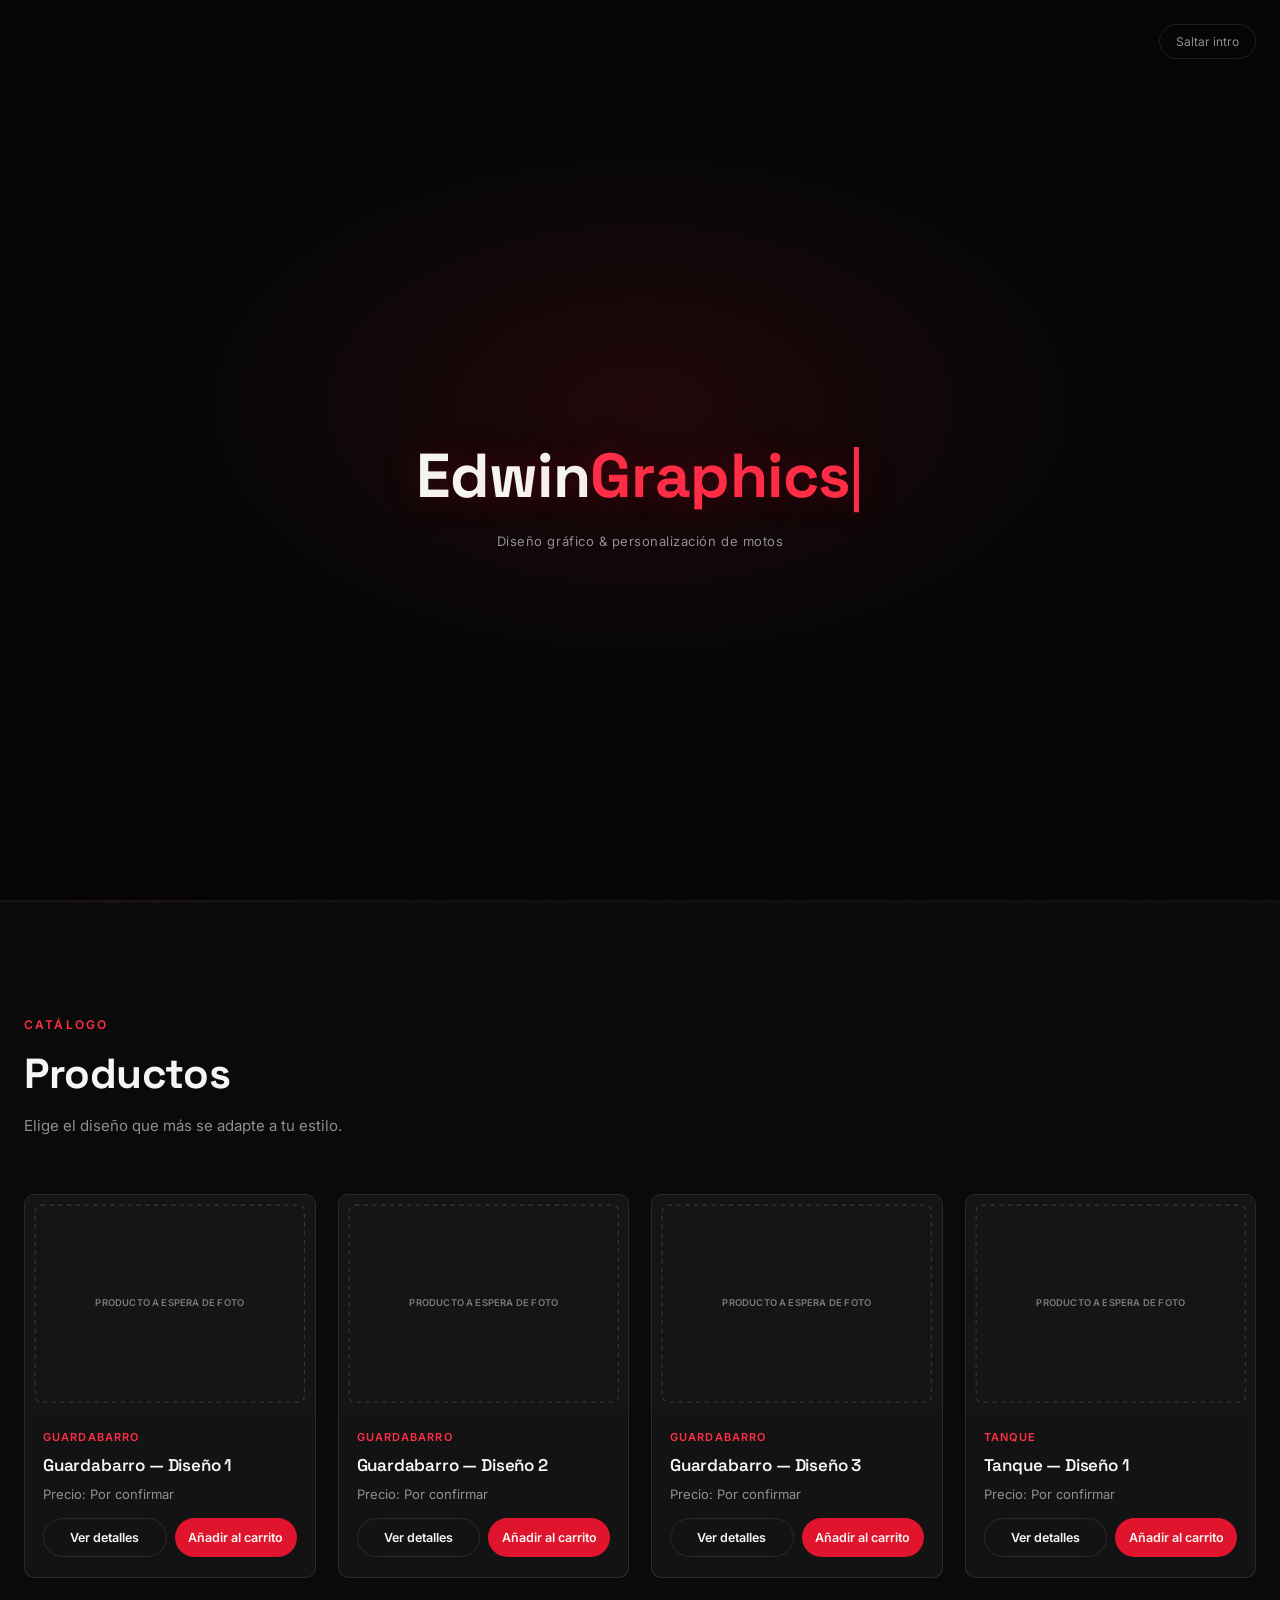
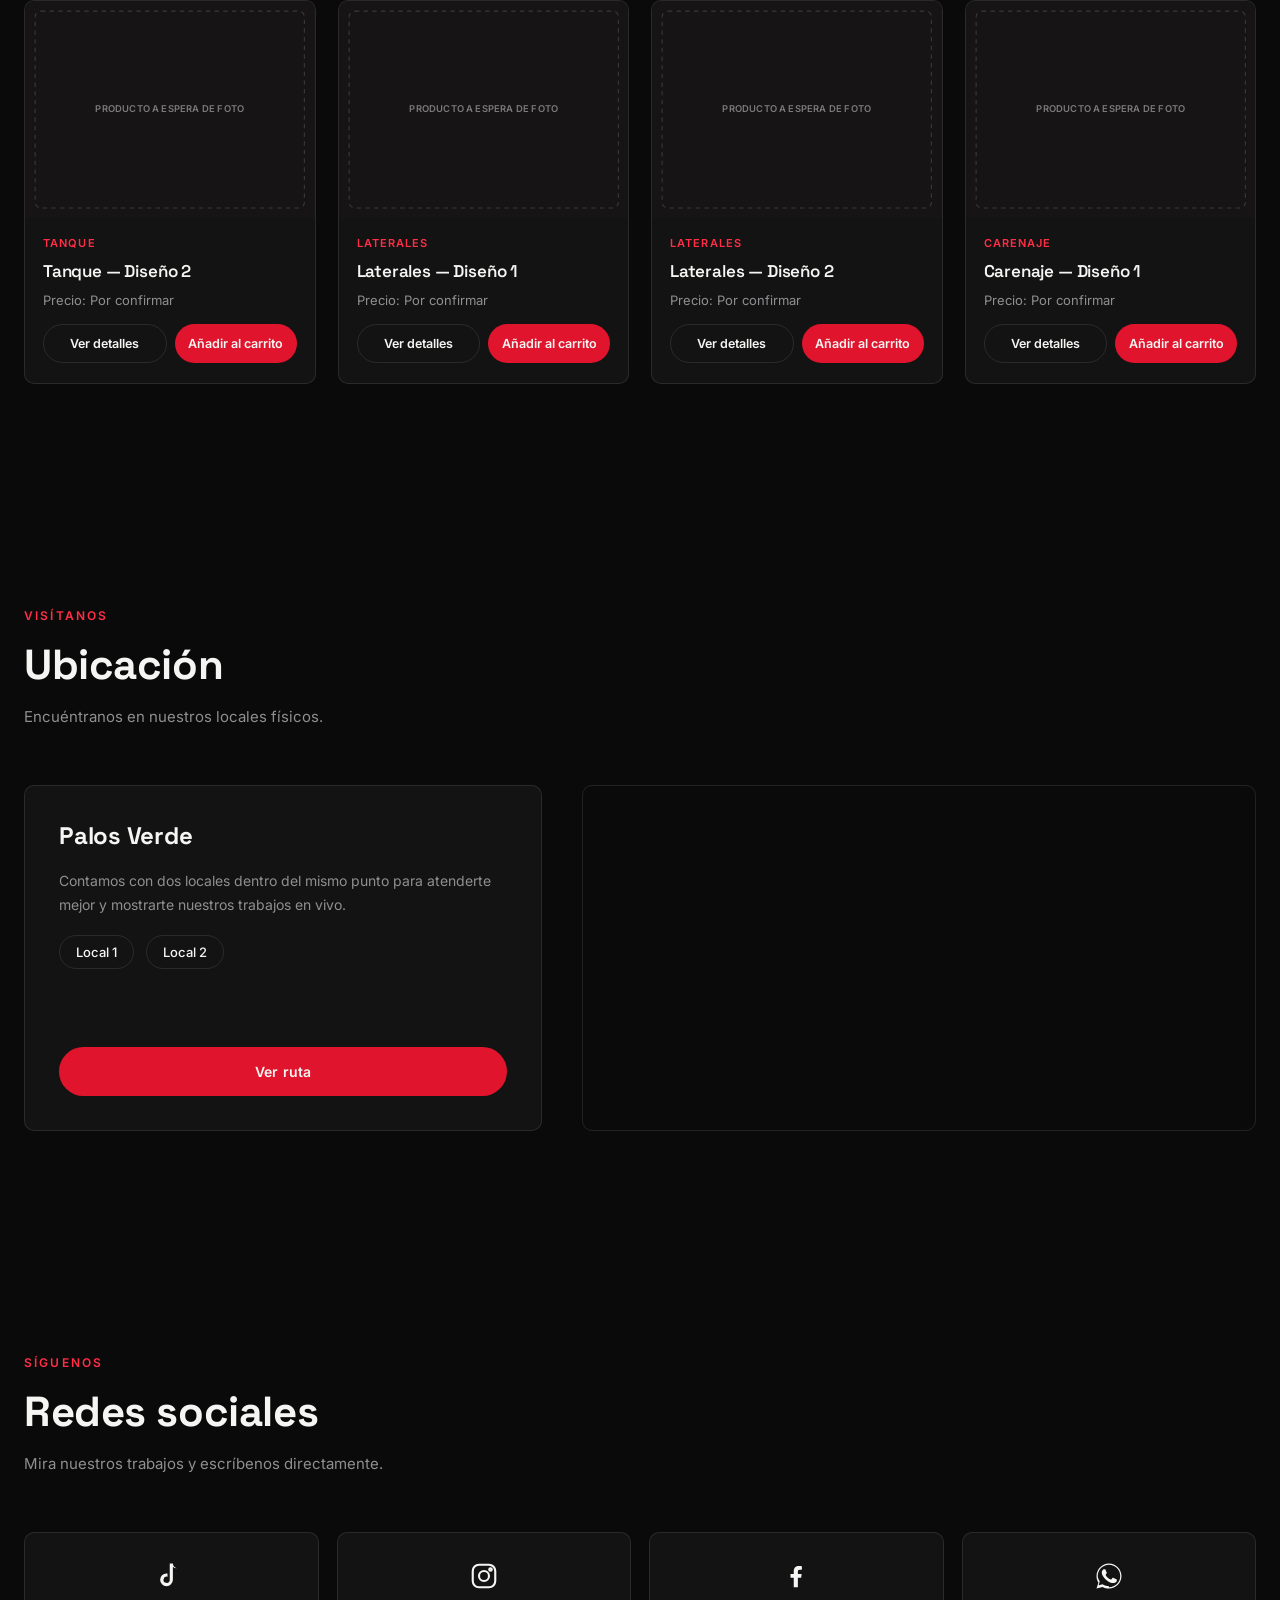
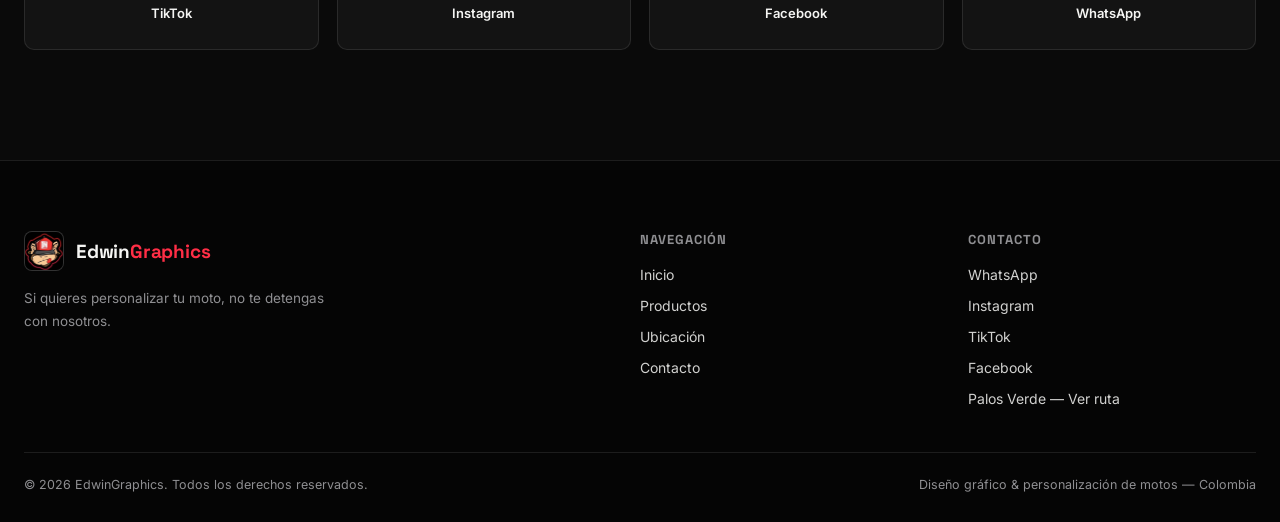
==== EdwinGraphics_Intro_Fix2/edwinfinal.html @ ca14d89d "Add files via upload" ====
<!DOCTYPE html>
<html lang="es">
<head>
<meta charset="UTF-8">
<meta name="viewport" content="width=device-width, initial-scale=1.0">
<title>EdwinGraphics | Personalización de motos</title>
<meta name="description" content="EdwinGraphics — Diseño gráfico, vinilos y personalización premium para tu moto. Si quieres personalizar tu moto, no te detengas con nosotros.">
<link rel="preconnect" href="https://fonts.googleapis.com">
<link rel="preconnect" href="https://fonts.gstatic.com" crossorigin>
<link href="https://fonts.googleapis.com/css2?family=Space+Grotesk:wght@500;600;700&family=Inter:wght@400;500;600;700&display=swap" rel="stylesheet">
<style>
/* =============================================================
   EDWINGRAPHICS — DESIGN TOKENS
   ============================================================= */
:root{
  --black:#0a0a0a;
  --black-2:#131313;
  --black-3:#1c1c1c;
  --red:#e0142c;
  --red-2:#ff2e46;
  --red-dark:#8f0d1c;
  --white:#f5f5f3;
  --gray:#8f8f92;
  --gray-2:#4a4a4d;
  --line:rgba(245,245,243,0.10);
  --glass:rgba(15,15,15,0.55);
  --font-display:'Space Grotesk', sans-serif;
  --font-body:'Inter', sans-serif;
  --radius:10px;
  --radius-sm:6px;
  --ease:cubic-bezier(.16,.84,.44,1);
}

*,*::before,*::after{box-sizing:border-box;}
html{scroll-behavior:smooth;}
body{
  margin:0;
  background:var(--black);
  color:var(--white);
  font-family:var(--font-body);
  overflow-x:hidden;
  -webkit-font-smoothing:antialiased;
}
img{max-width:100%;display:block;}
a{color:inherit;text-decoration:none;}
button{font-family:inherit;cursor:pointer;border:none;background:none;color:inherit;}
ul{list-style:none;margin:0;padding:0;}
h1,h2,h3,h4{font-family:var(--font-display);margin:0;letter-spacing:-0.01em;}
p{margin:0;}
.container{max-width:1280px;margin:0 auto;padding:0 24px;}
.eyebrow{
  font-family:var(--font-body);
  font-size:12px;
  letter-spacing:0.18em;
  text-transform:uppercase;
  color:var(--red-2);
  font-weight:600;
}
:focus-visible{outline:2px solid var(--red-2);outline-offset:3px;}

@media (prefers-reduced-motion: reduce){
  *{animation-duration:.001ms !important;animation-iteration-count:1 !important;transition-duration:.001ms !important;scroll-behavior:auto !important;}
}

/* =============================================================
   INTRO — typewriter
   ============================================================= */
.intro-screen{
  position:fixed;inset:0;
  z-index:3000;
  background:#060606;
  display:flex;align-items:center;justify-content:center;
  flex-direction:column;
  cursor:pointer;
  opacity:1;visibility:visible;
  transition:opacity .7s var(--ease), visibility 0s linear 0s;
}
.intro-screen::before{
  content:'';
  position:absolute;inset:0;
  background:radial-gradient(ellipse 55% 45% at 50% 45%, rgba(224,20,44,0.12), transparent 65%);
  pointer-events:none;
}
.intro-screen.intro-hide{
  opacity:0;visibility:hidden;
  transition:opacity .7s var(--ease), visibility 0s linear .7s;
}
.intro-center{position:relative;text-align:center;padding:0 24px;}
.intro-logo{
  width:64px;height:64px;
  border-radius:12px;
  object-fit:cover;
  margin:0 auto 20px;
  border:1px solid var(--line);
  background:var(--black-3);
  transform:translateY(-160vh) rotate(-8deg);
  opacity:0;
  box-shadow:0 0 0 rgba(224,20,44,0);
}
.intro-logo.intro-logo-fall{
  transition:transform .68s cubic-bezier(.55,0,.85,.35), opacity .15s linear;
  transform:translateY(0) rotate(0deg);
  opacity:1;
  box-shadow:0 20px 40px rgba(0,0,0,0.5);
}
.intro-logo.intro-logo-impact{
  animation:intro-impact-bounce .32s ease-out;
}
@keyframes intro-impact-bounce{
  0%{transform:translateY(0) scale(1);}
  35%{transform:translateY(6px) scale(1.06,0.92);}
  100%{transform:translateY(0) scale(1);}
}
.intro-logo-fallback{
  display:flex;align-items:center;justify-content:center;
  font-family:var(--font-display);font-weight:700;font-size:20px;
  background:linear-gradient(135deg,var(--red) 0%, var(--red-dark) 100%);
  color:var(--white);
}
.intro-type{
  font-family:var(--font-display);
  font-weight:700;
  font-size:clamp(30px, 6vw, 62px);
  letter-spacing:-0.01em;
  color:var(--white);
  min-height:1.2em;
  text-shadow:0 0 34px rgba(224,20,44,0.25);
}
.intro-letter{
  display:inline-block;
  color:var(--white);
  animation:letter-pop .32s var(--ease) backwards;
  will-change:transform, opacity;
}
.intro-letter.c-red{color:var(--red-2);}
@keyframes letter-pop{
  0%{opacity:0;transform:translateY(14px) scale(1.5);text-shadow:0 0 18px var(--red-2);}
  60%{opacity:1;}
  100%{opacity:1;transform:translateY(0) scale(1);text-shadow:none;}
}
.intro-cursor{
  color:var(--red-2);
  font-weight:400;
  animation:intro-blink 0.9s step-end infinite;
}
.intro-cursor.intro-cursor-hide{display:none;}
@keyframes intro-blink{0%,49%{opacity:1;}50%,100%{opacity:0;}}
.intro-tagline{
  margin-top:18px;font-size:13px;color:var(--gray);
  letter-spacing:0.04em;
  opacity:0;
  transition:opacity .6s var(--ease);
}
.intro-tagline.intro-show{opacity:1;}
.intro-screen.intro-shake{animation:intro-shake .32s ease-out;}
@keyframes intro-shake{
  0%,100%{transform:translate(0,0);}
  20%{transform:translate(-6px,3px);}
  40%{transform:translate(5px,-4px);}
  60%{transform:translate(-4px,2px);}
  80%{transform:translate(3px,-2px);}
}
.intro-skip{
  position:absolute;top:24px;right:24px;
  font-size:12px;color:var(--gray);
  border:1px solid var(--line);
  padding:9px 16px;border-radius:100px;
  transition:border-color .2s var(--ease), color .2s var(--ease);
}
.intro-skip:hover,.intro-skip:focus-visible{border-color:var(--red);color:var(--red-2);}
@media (max-width:640px){
  .intro-skip{top:16px;right:16px;}
}

/* =============================================================
   HEADER
   ============================================================= */
.site-header{
  position:sticky;
  top:0;
  z-index:500;
  width:100%;
  background:rgba(9,9,9,0.55);
  backdrop-filter:blur(14px) saturate(140%);
  -webkit-backdrop-filter:blur(14px) saturate(140%);
  border-bottom:1px solid var(--line);
  transition:background .3s var(--ease), border-color .3s var(--ease);
}
.site-header.scrolled{
  background:rgba(8,8,8,0.82);
  border-bottom-color:rgba(224,20,44,0.18);
}
.header-inner{
  display:flex;
  align-items:center;
  justify-content:space-between;
  height:74px;
}
.brand{display:flex;align-items:center;gap:12px;}
.brand-logo{
  width:40px;height:40px;
  border-radius:8px;
  object-fit:cover;
  background:var(--black-3);
  border:1px solid var(--line);
}
.brand-logo-fallback{
  width:40px;height:40px;border-radius:8px;
  display:flex;align-items:center;justify-content:center;
  background:linear-gradient(135deg,var(--red) 0%, var(--red-dark) 100%);
  font-family:var(--font-display);font-weight:700;font-size:16px;color:var(--white);
  border:1px solid var(--line);
}
.brand-name{
  font-family:var(--font-display);
  font-weight:700;
  font-size:19px;
  letter-spacing:-0.01em;
}
.brand-name span{color:var(--red-2);}

.main-nav{display:flex;align-items:center;gap:36px;}
.main-nav a{
  font-size:14px;font-weight:500;color:var(--white);
  position:relative;padding:6px 0;
}
.main-nav a::after{
  content:'';position:absolute;left:0;bottom:0;height:2px;width:0;
  background:var(--red);transition:width .25s var(--ease);
}
.main-nav a:hover::after,.main-nav a:focus-visible::after{width:100%;}

.header-actions{display:flex;align-items:center;gap:14px;}

.btn-whatsapp{
  display:flex;align-items:center;gap:8px;
  padding:10px 18px;
  border-radius:100px;
  background:var(--red);
  color:var(--white);
  font-size:13px;font-weight:600;
  border:1px solid rgba(255,255,255,0.08);
  transition:transform .22s var(--ease), box-shadow .22s var(--ease), background .22s var(--ease);
  white-space:nowrap;
}
.btn-whatsapp svg{width:16px;height:16px;flex-shrink:0;}
.btn-whatsapp:hover,.btn-whatsapp:focus-visible{
  background:var(--red-2);
  transform:translateY(-2px) scale(1.03);
  box-shadow:0 8px 22px rgba(224,20,44,0.45);
}
.btn-whatsapp:active{transform:translateY(0) scale(0.98);}

.cart-btn{
  position:relative;
  width:42px;height:42px;
  border-radius:100px;
  background:var(--black-3);
  border:1px solid var(--line);
  display:flex;align-items:center;justify-content:center;
  transition:border-color .2s var(--ease), transform .2s var(--ease);
}
.cart-btn svg{width:19px;height:19px;}
.cart-btn:hover,.cart-btn:focus-visible{border-color:var(--red);transform:translateY(-2px);}
.cart-count{
  position:absolute;top:-6px;right:-6px;
  min-width:19px;height:19px;padding:0 4px;
  border-radius:100px;background:var(--red);
  font-size:11px;font-weight:700;
  display:flex;align-items:center;justify-content:center;
  border:2px solid var(--black);
}

.hamburger{
  display:none;
  width:42px;height:42px;
  border-radius:8px;
  background:var(--black-3);
  border:1px solid var(--line);
  align-items:center;justify-content:center;
  flex-direction:column;gap:4px;
}
.hamburger span{width:18px;height:2px;background:var(--white);border-radius:2px;transition:transform .25s var(--ease), opacity .25s var(--ease);}
.hamburger.open span:nth-child(1){transform:translateY(6px) rotate(45deg);}
.hamburger.open span:nth-child(2){opacity:0;}
.hamburger.open span:nth-child(3){transform:translateY(-6px) rotate(-45deg);}

.mobile-nav{
  display:none;
  max-height:0;
  overflow:hidden;
  background:rgba(10,10,10,0.97);
  border-bottom:1px solid var(--line);
  transition:max-height .35s var(--ease);
}
.mobile-nav.open{max-height:420px;}
.mobile-nav-inner{padding:18px 24px 26px;display:flex;flex-direction:column;gap:4px;}
.mobile-nav a{
  padding:14px 6px;font-size:15px;font-weight:500;
  border-bottom:1px solid var(--line);
}
.mobile-nav .btn-whatsapp{margin-top:14px;justify-content:center;}

/* =============================================================
   HERO
   ============================================================= */
.hero{
  position:relative;
  min-height:92vh;
  display:flex;
  align-items:center;
  overflow:hidden;
  padding:120px 0 80px;
  isolation:isolate;
}
#bg-canvas{
  position:absolute;inset:0;
  width:100%;height:100%;
  z-index:0;
}
.hero::before{
  content:'';
  position:absolute;inset:0;
  background:
    radial-gradient(ellipse 60% 50% at 78% 30%, rgba(224,20,44,0.16), transparent 60%),
    radial-gradient(ellipse 50% 40% at 10% 85%, rgba(224,20,44,0.10), transparent 60%),
    linear-gradient(180deg, #050505 0%, #0a0a0a 55%, #0d0d0d 100%);
  z-index:0;
}
.hero-grain{
  position:absolute;inset:0;z-index:1;opacity:0.05;pointer-events:none;
  background-image:url("data:image/svg+xml,%3Csvg xmlns='http://www.w3.org/2000/svg' width='120' height='120'%3E%3Cfilter id='n'%3E%3CfeTurbulence type='fractalNoise' baseFrequency='0.85' numOctaves='2' stitchTiles='stitch'/%3E%3C/filter%3E%3Crect width='100%25' height='100%25' filter='url(%23n)'/%3E%3C/svg%3E");
}
.hero-inner{position:relative;z-index:2;width:100%;}
.hero-content{max-width:760px;}
.hero-eyebrow{display:flex;align-items:center;gap:10px;margin-bottom:22px;}
.hero-eyebrow .dot{width:7px;height:7px;border-radius:50%;background:var(--red);box-shadow:0 0 12px var(--red);animation:pulse-dot 1.8s ease-in-out infinite;}
@keyframes pulse-dot{0%,100%{opacity:1;}50%{opacity:.35;}}

.hero-wordmark{
  position:relative;
  font-family:var(--font-display);
  font-weight:700;
  font-size:clamp(38px, 6.4vw, 84px);
  line-height:0.95;
  letter-spacing:-0.02em;
  margin-bottom:26px;
  color:var(--white);
}
.hero-wordmark .paint-word{
  position:relative;
  display:inline-block;
  background-image:linear-gradient(100deg, var(--red-2) 0%, var(--red) 45%, var(--white) 46%, var(--white) 100%);
  background-size:230% 100%;
  background-position:100% 0;
  -webkit-background-clip:text;
  background-clip:text;
  -webkit-text-fill-color:transparent;
  animation:paint-sweep 1.4s var(--ease) .3s forwards;
}
@keyframes paint-sweep{
  0%{background-position:180% 0; filter:blur(6px); opacity:0;}
  35%{opacity:1;}
  100%{background-position:0% 0; filter:blur(0); opacity:1;}
}
.hero-wordmark .spray-mark{
  position:absolute;
  right:-6px;top:-18px;
  width:64px;height:64px;
  opacity:0;
  animation:spray-in .6s ease-out 1.1s forwards;
}
@keyframes spray-in{
  0%{opacity:0;transform:scale(0.4) rotate(-15deg);}
  60%{opacity:.9;}
  100%{opacity:.85;transform:scale(1) rotate(0deg);}
}

.hero-title{
  font-family:var(--font-display);
  font-weight:700;
  font-size:clamp(30px, 4.6vw, 52px);
  line-height:1.05;
  margin-bottom:18px;
  color:var(--white);
}
.hero-title .accent{color:var(--red-2);}
.hero-sub{
  font-size:clamp(15px,1.6vw,18px);
  color:var(--gray);
  max-width:520px;
  margin-bottom:14px;
  line-height:1.6;
}
.hero-motto{
  font-size:14px;
  color:var(--white);
  border-left:2px solid var(--red);
  padding-left:14px;
  margin-bottom:38px;
  max-width:520px;
  line-height:1.6;
  font-style:italic;
  opacity:.9;
}
.hero-actions{display:flex;flex-wrap:wrap;gap:14px;}

.btn{
  display:inline-flex;align-items:center;justify-content:center;gap:8px;
  padding:16px 30px;
  border-radius:100px;
  font-size:14px;font-weight:600;
  letter-spacing:0.02em;
  transition:transform .22s var(--ease), box-shadow .22s var(--ease), background .22s var(--ease), color .22s var(--ease), border-color .22s var(--ease);
}
.btn-primary{
  background:var(--red);
  color:var(--white);
  box-shadow:0 0 0 rgba(224,20,44,0);
}
.btn-primary:hover,.btn-primary:focus-visible{
  transform:translateY(-3px) scale(1.02);
  box-shadow:0 10px 28px rgba(224,20,44,0.5);
  background:var(--red-2);
}
.btn-primary:active{transform:translateY(-1px) scale(0.98);}
.btn-outline{
  background:transparent;
  color:var(--white);
  border:1px solid rgba(245,245,243,0.28);
}
.btn-outline:hover,.btn-outline:focus-visible{
  border-color:var(--red);
  color:var(--red-2);
  transform:translateY(-3px);
  box-shadow:0 8px 22px rgba(224,20,44,0.18);
}
@media (hover:none){
  .btn-primary:active{background:var(--red-2);box-shadow:0 8px 20px rgba(224,20,44,0.4);}
  .btn-outline:active{border-color:var(--red);color:var(--red-2);}
}

/* =============================================================
   SECTION SHELL
   ============================================================= */
.section{padding:110px 0;position:relative;}
.section-head{max-width:640px;margin-bottom:56px;}
.section-title{font-size:clamp(28px,3.6vw,42px);margin-top:14px;}
.section-desc{color:var(--gray);font-size:15px;margin-top:14px;line-height:1.6;}

/* =============================================================
   PRODUCTS
   ============================================================= */
.products-grid{
  display:grid;
  grid-template-columns:repeat(4,1fr);
  gap:22px;
}
.product-card{
  background:var(--black-2);
  border:1px solid var(--line);
  border-radius:var(--radius);
  overflow:hidden;
  display:flex;flex-direction:column;
  transition:border-color .25s var(--ease), transform .25s var(--ease), box-shadow .25s var(--ease);
}
.product-card:hover{
  border-color:rgba(224,20,44,0.4);
  transform:translateY(-5px);
  box-shadow:0 16px 32px rgba(0,0,0,0.4);
}
.product-media{
  aspect-ratio:4/3;
  position:relative;
  overflow:hidden;
  background:var(--black-3);
}
.product-media svg{width:100%;height:100%;display:block;}
.product-body{padding:18px 18px 20px;display:flex;flex-direction:column;gap:10px;flex:1;}
.product-cat{font-size:11px;letter-spacing:0.1em;text-transform:uppercase;color:var(--red-2);font-weight:600;}
.product-name{font-family:var(--font-display);font-size:17px;font-weight:600;}
.product-price{font-size:13px;color:var(--gray);margin-top:auto;}
.product-actions{display:flex;gap:8px;margin-top:6px;}
.btn-sm{
  flex:1;
  padding:11px 10px;
  border-radius:100px;
  font-size:12.5px;font-weight:600;
  text-align:center;
  transition:all .2s var(--ease);
}
.btn-sm.ghost{border:1px solid var(--line);color:var(--white);}
.btn-sm.ghost:hover,.btn-sm.ghost:focus-visible{border-color:var(--red);color:var(--red-2);}
.btn-sm.solid{background:var(--red);color:var(--white);}
.btn-sm.solid:hover,.btn-sm.solid:focus-visible{background:var(--red-2);box-shadow:0 6px 16px rgba(224,20,44,0.4);}

/* =============================================================
   LOCATION
   ============================================================= */
.location-wrap{
  display:grid;
  grid-template-columns:1fr 1.3fr;
  gap:40px;
  align-items:stretch;
}
.location-info{
  background:var(--black-2);
  border:1px solid var(--line);
  border-radius:var(--radius);
  padding:34px;
  display:flex;flex-direction:column;
  gap:18px;
}
.location-info h3{font-size:24px;}
.location-info p{color:var(--gray);font-size:14px;line-height:1.7;}
.location-locales{display:flex;gap:12px;flex-wrap:wrap;}
.locale-tag{
  padding:8px 16px;border-radius:100px;
  border:1px solid var(--line);font-size:13px;font-weight:500;
}
.map-frame{
  border-radius:var(--radius);
  overflow:hidden;
  border:1px solid var(--line);
  min-height:340px;
  position:relative;
}
.map-frame iframe{width:100%;height:100%;min-height:340px;border:0;filter:grayscale(0.35) invert(0.92) contrast(0.9);}

/* =============================================================
   SOCIAL
   ============================================================= */
.social-grid{
  display:grid;
  grid-template-columns:repeat(4,1fr);
  gap:18px;
}
.social-card{
  background:var(--black-2);
  border:1px solid var(--line);
  border-radius:var(--radius);
  padding:28px 20px;
  display:flex;flex-direction:column;
  align-items:center;
  gap:14px;
  text-align:center;
  transition:transform .25s var(--ease), box-shadow .25s var(--ease), border-color .25s var(--ease), color .25s var(--ease);
}
.social-card svg{width:30px;height:30px;transition:transform .25s var(--ease);}
.social-card span{font-size:13px;font-weight:600;}
.social-card:hover,.social-card:focus-visible{
  color:var(--red-2);
  border-color:var(--red);
  transform:translateY(-6px) scale(1.03);
  box-shadow:0 14px 30px rgba(224,20,44,0.28);
}
.social-card:hover svg,.social-card:focus-visible svg{transform:scale(1.12);}
@media (hover:none){
  .social-card:active{color:var(--red-2);border-color:var(--red);}
}

/* =============================================================
   CART DRAWER
   ============================================================= */
.overlay{
  position:fixed;inset:0;
  background:rgba(0,0,0,0.6);
  backdrop-filter:blur(3px);
  z-index:900;
  opacity:0;pointer-events:none;
  transition:opacity .3s var(--ease);
}
.overlay.open{opacity:1;pointer-events:auto;}

.cart-drawer{
  position:fixed;top:0;right:0;height:100%;
  width:420px;max-width:92vw;
  background:var(--black-2);
  border-left:1px solid var(--line);
  z-index:950;
  display:flex;flex-direction:column;
  transform:translateX(100%);
  transition:transform .38s var(--ease);
}
.cart-drawer.open{transform:translateX(0);}
.drawer-head{
  display:flex;align-items:center;justify-content:space-between;
  padding:22px 24px;border-bottom:1px solid var(--line);
}
.drawer-head h3{font-size:19px;}
.icon-btn{
  width:36px;height:36px;border-radius:8px;
  display:flex;align-items:center;justify-content:center;
  background:var(--black-3);border:1px solid var(--line);
  transition:border-color .2s var(--ease);
}
.icon-btn:hover,.icon-btn:focus-visible{border-color:var(--red);}
.icon-btn svg{width:16px;height:16px;}

.cart-items{flex:1;overflow-y:auto;padding:10px 24px;}
.cart-empty{padding:60px 10px;text-align:center;color:var(--gray);font-size:14px;}
.cart-item{
  display:flex;gap:14px;
  padding:16px 0;
  border-bottom:1px solid var(--line);
}
.cart-item-media{width:64px;height:64px;border-radius:8px;overflow:hidden;background:var(--black-3);flex-shrink:0;}
.cart-item-media svg{width:100%;height:100%;}
.cart-item-info{flex:1;display:flex;flex-direction:column;gap:6px;}
.cart-item-name{font-size:14px;font-weight:600;}
.cart-item-price{font-size:12px;color:var(--gray);}
.qty-row{display:flex;align-items:center;gap:10px;}
.qty-btn{
  width:24px;height:24px;border-radius:6px;
  background:var(--black-3);border:1px solid var(--line);
  display:flex;align-items:center;justify-content:center;font-size:14px;
}
.qty-btn:hover{border-color:var(--red);color:var(--red-2);}
.qty-val{font-size:13px;min-width:16px;text-align:center;}
.remove-item{margin-left:auto;font-size:12px;color:var(--gray);text-decoration:underline;}
.remove-item:hover{color:var(--red-2);}

.drawer-footer{padding:20px 24px 26px;border-top:1px solid var(--line);}
.subtotal-row{display:flex;justify-content:space-between;font-size:14px;margin-bottom:16px;}
.subtotal-row strong{font-family:var(--font-display);font-size:16px;}
.btn-block{width:100%;}

/* =============================================================
   MODAL (product details / checkout)
   ============================================================= */
.modal{
  position:fixed;inset:0;
  z-index:970;
  display:flex;align-items:center;justify-content:center;
  padding:20px;
  opacity:0;pointer-events:none;
  transition:opacity .3s var(--ease);
}
.modal.open{opacity:1;pointer-events:auto;}
.modal-card{
  background:var(--black-2);
  border:1px solid var(--line);
  border-radius:14px;
  width:100%;max-width:520px;
  max-height:88vh;overflow-y:auto;
  padding:0;
  position:relative;
  transform:translateY(18px) scale(.98);
  transition:transform .3s var(--ease);
}
.modal.open .modal-card{transform:translateY(0) scale(1);}
.modal-close{position:absolute;top:16px;right:16px;z-index:2;}
.modal-media{aspect-ratio:16/10;background:var(--black-3);}
.modal-media svg{width:100%;height:100%;}
.modal-body{padding:26px 26px 30px;}
.modal-body .product-cat{margin-bottom:8px;}
.modal-body h3{font-size:22px;margin-bottom:10px;}
.modal-body .desc{color:var(--gray);font-size:14px;line-height:1.7;margin-bottom:16px;}
.modal-body .product-price{margin-bottom:20px;display:block;}

/* Checkout modal */
.checkout-card{
  max-width:640px;
  border:1px solid var(--line);
  overflow:hidden;
  position:relative;
}
.checkout-card::before,.checkout-card::after{
  content:'';position:absolute;top:0;bottom:0;width:2px;
  background:linear-gradient(180deg, transparent, var(--red) 20%, var(--red-2) 50%, var(--red) 80%, transparent);
  animation:edge-run 2.6s linear infinite;
  opacity:.8;
}
.checkout-card::before{left:0;}
.checkout-card::after{right:0;animation-direction:reverse;}
@keyframes edge-run{
  0%{background-position-y:-100%;}
  100%{background-position-y:100%;}
}
.checkout-scroll{max-height:82vh;overflow-y:auto;}
.checkout-body{padding:30px 30px 34px;}
.checkout-body h3{font-size:22px;margin-bottom:6px;}
.edwin-msg{
  background:var(--black-3);
  border:1px solid var(--line);
  border-left:3px solid var(--red);
  border-radius:8px;
  padding:16px 18px;
  font-size:13.5px;
  line-height:1.7;
  color:var(--white);
  margin:18px 0 24px;
}
.form-grid{display:grid;grid-template-columns:1fr 1fr;gap:14px;}
.form-grid .full{grid-column:1/-1;}
.field{display:flex;flex-direction:column;gap:6px;}
.field label{font-size:12px;color:var(--gray);font-weight:500;}
.field input,.field textarea,.field select{
  background:var(--black-3);
  border:1px solid var(--line);
  border-radius:8px;
  padding:12px 14px;
  color:var(--white);
  font-family:inherit;font-size:14px;
  transition:border-color .2s var(--ease);
}
.field input:focus,.field textarea:focus,.field select:focus{border-color:var(--red);outline:none;}
.field textarea{resize:vertical;min-height:70px;}

.pay-methods{display:grid;grid-template-columns:repeat(3,1fr);gap:10px;margin:22px 0;}
.pay-method{
  border:1px solid var(--line);
  border-radius:8px;
  padding:14px 10px;
  text-align:center;
  cursor:pointer;
  font-size:12.5px;font-weight:600;
  transition:border-color .2s var(--ease), background .2s var(--ease);
}
.pay-method input{display:none;}
.pay-method.active,.pay-method:has(input:checked){border-color:var(--red);background:rgba(224,20,44,0.08);color:var(--red-2);}

.secure-box{
  display:flex;gap:12px;align-items:flex-start;
  background:var(--black-3);border:1px solid var(--line);border-radius:8px;
  padding:14px 16px;margin-bottom:22px;font-size:12.5px;color:var(--gray);line-height:1.6;
}
.secure-box svg{width:18px;height:18px;flex-shrink:0;margin-top:1px;color:var(--red-2);}

.order-summary{border-top:1px solid var(--line);padding-top:18px;margin-top:6px;}
.order-summary .row{display:flex;justify-content:space-between;font-size:13px;padding:5px 0;color:var(--gray);}
.order-summary .row strong{color:var(--white);}

/* =============================================================
   FOOTER
   ============================================================= */
.site-footer{
  background:#050505;
  border-top:1px solid var(--line);
  padding:70px 0 30px;
}
.footer-grid{
  display:grid;grid-template-columns:2fr 1fr 1fr;
  gap:40px;
  padding-bottom:44px;
  border-bottom:1px solid var(--line);
}
.footer-brand .brand{margin-bottom:16px;}
.footer-brand p{color:var(--gray);font-size:13.5px;line-height:1.7;max-width:320px;}
.footer-col h4{font-size:13px;text-transform:uppercase;letter-spacing:0.08em;color:var(--gray);margin-bottom:16px;}
.footer-col ul{display:flex;flex-direction:column;gap:11px;}
.footer-col a{font-size:14px;color:var(--white);opacity:.85;transition:opacity .2s, color .2s;}
.footer-col a:hover{opacity:1;color:var(--red-2);}
.footer-bottom{
  display:flex;justify-content:space-between;align-items:center;
  padding-top:24px;font-size:12.5px;color:var(--gray);flex-wrap:wrap;gap:10px;
}

/* =============================================================
   WHATSAPP FLOAT
   ============================================================= */
.wa-float{
  position:fixed;bottom:22px;right:22px;z-index:600;
  width:56px;height:56px;border-radius:50%;
  background:var(--red);
  display:flex;align-items:center;justify-content:center;
  box-shadow:0 10px 26px rgba(224,20,44,0.5);
  transition:transform .25s var(--ease), box-shadow .25s var(--ease);
}
.wa-float svg{width:26px;height:26px;}
.wa-float:hover,.wa-float:focus-visible{transform:scale(1.08);box-shadow:0 14px 32px rgba(224,20,44,0.6);}
@media (min-width:901px){.wa-float{display:none;}}

/* Toast */
.toast{
  position:fixed;bottom:24px;left:50%;transform:translateX(-50%) translateY(20px);
  background:var(--black-3);border:1px solid var(--red);
  padding:13px 22px;border-radius:100px;font-size:13.5px;font-weight:500;
  z-index:1200;opacity:0;pointer-events:none;
  transition:opacity .3s var(--ease), transform .3s var(--ease);
  display:flex;align-items:center;gap:8px;
}
.toast.show{opacity:1;transform:translateX(-50%) translateY(0);}
.toast svg{width:16px;height:16px;color:var(--red-2);}

/* =============================================================
   RESPONSIVE
   ============================================================= */
@media (max-width:1080px){
  .products-grid{grid-template-columns:repeat(3,1fr);}
  .social-grid{grid-template-columns:repeat(4,1fr);}
}
@media (max-width:900px){
  .main-nav,.header-actions .btn-whatsapp{display:none;}
  .hamburger{display:flex;}
  .mobile-nav{display:block;}
  .products-grid{grid-template-columns:repeat(2,1fr);gap:16px;}
  .location-wrap{grid-template-columns:1fr;}
  .footer-grid{grid-template-columns:1fr 1fr;}
  .footer-brand{grid-column:1/-1;}
  .cart-drawer{width:100%;max-width:100%;}
}
@media (max-width:640px){
  .container{padding:0 18px;}
  .section{padding:72px 0;}
  .hero{padding:104px 0 60px;min-height:auto;}
  .hero-actions{flex-direction:column;}
  .hero-actions .btn{width:100%;}
  .products-grid{grid-template-columns:1fr 1fr;gap:12px;}
  .product-body{padding:13px 13px 15px;}
  .product-name{font-size:14.5px;}
  .btn-sm{font-size:11px;padding:10px 6px;}
  .social-grid{grid-template-columns:1fr 1fr;}
  .form-grid{grid-template-columns:1fr;}
  .pay-methods{grid-template-columns:1fr;}
  .footer-grid{grid-template-columns:1fr;gap:28px;}
  .footer-bottom{flex-direction:column;align-items:flex-start;}
}
html,body{max-width:100%;overflow-x:hidden;}
</style>
</head>
<body>

<!-- =========================================================
     INTRO — typewriter con sonido
     ========================================================= -->
<div class="intro-screen" id="introScreen" role="dialog" aria-label="Introducción EdwinGraphics">
  <button class="intro-skip" id="introSkip">Saltar intro</button>
  <div class="intro-center">
    <img src="logo-edwin.png" alt="Logo EdwinGraphics" class="intro-logo" id="introLogo"
      onerror="const f=document.createElement('div');f.id='introLogo';f.className='intro-logo intro-logo-fallback';f.textContent='EG';this.replaceWith(f);">
    <h1 class="intro-type" id="introType" aria-live="polite"><span id="introTypeText"></span><span class="intro-cursor" id="introCursor">|</span></h1>
    <p class="intro-tagline">Diseño gráfico &amp; personalización de motos</p>
  </div>
</div>

<!-- =========================================================
     HEADER
     ========================================================= -->
<header class="site-header" id="siteHeader">
  <div class="container header-inner">
    <a href="#inicio" class="brand" aria-label="EdwinGraphics, inicio">
      <img src="logo-edwin.png" alt="Logo EdwinGraphics" class="brand-logo" onerror="this.replaceWith(Object.assign(document.createElement('div'),{className:'brand-logo-fallback',textContent:'EG'}))">
      <span class="brand-name">Edwin<span>Graphics</span></span>
    </a>

    <nav class="main-nav" aria-label="Navegación principal">
      <a href="#inicio">Inicio</a>
      <a href="#productos">Productos</a>
      <a href="#ubicacion">Ubicación</a>
      <a href="#contacto">Contacto</a>
    </nav>

    <div class="header-actions">
      <a class="btn-whatsapp" href="https://wa.me/573222493522" target="_blank" rel="noopener" aria-label="Escribir por WhatsApp">
        <svg viewBox="0 0 24 24" fill="currentColor" aria-hidden="true"><path d="M17.5 14.4c-.3-.1-1.7-.8-2-1-.3-.1-.5-.1-.7.1-.2.3-.8 1-.9 1.1-.2.2-.3.2-.6.1-.3-.1-1.2-.4-2.3-1.4-.9-.8-1.4-1.7-1.6-2-.2-.3 0-.5.1-.6.1-.1.3-.3.4-.5.1-.1.2-.3.3-.4.1-.2 0-.4 0-.5-.1-.1-.7-1.6-.9-2.2-.2-.6-.5-.5-.7-.5h-.6c-.2 0-.5.1-.8.4-.3.3-1 1-1 2.4s1.1 2.8 1.2 3c.1.2 2.1 3.2 5.1 4.5.7.3 1.3.5 1.7.6.7.2 1.4.2 1.9.1.6-.1 1.7-.7 2-1.4.2-.7.2-1.2.2-1.4-.1-.1-.3-.2-.6-.3z"/><path d="M12 2C6.5 2 2 6.5 2 12c0 1.9.5 3.7 1.5 5.3L2 22l4.9-1.3c1.5.8 3.2 1.3 5.1 1.3 5.5 0 10-4.5 10-10S17.5 2 12 2zm0 18.1c-1.7 0-3.4-.5-4.8-1.3l-.3-.2-3.2.8.9-3.1-.2-.3C3.6 14.5 3 13.3 3 12c0-4.9 4-9 9-9s9 4 9 9-4 9-9 9z"/></svg>
        WhatsApp
      </a>
      <button class="cart-btn" id="cartOpenBtn" aria-label="Abrir carrito de compras">
        <svg viewBox="0 0 24 24" fill="none" stroke="currentColor" stroke-width="1.8" aria-hidden="true"><path d="M3 4h2l2.4 12.4a2 2 0 0 0 2 1.6h7.7a2 2 0 0 0 2-1.6L21 8H6"/><circle cx="10" cy="21" r="1"/><circle cx="17" cy="21" r="1"/></svg>
        <span class="cart-count" id="cartCount">0</span>
      </button>
      <button class="hamburger" id="hamburgerBtn" aria-label="Abrir menú" aria-expanded="false">
        <span></span><span></span><span></span>
      </button>
    </div>
  </div>

  <div class="mobile-nav" id="mobileNav">
    <div class="mobile-nav-inner">
      <a href="#inicio">Inicio</a>
      <a href="#productos">Productos</a>
      <a href="#ubicacion">Ubicación</a>
      <a href="#contacto">Contacto</a>
      <a class="btn-whatsapp" href="https://wa.me/573222493522" target="_blank" rel="noopener">
        <svg viewBox="0 0 24 24" fill="currentColor" aria-hidden="true"><path d="M17.5 14.4c-.3-.1-1.7-.8-2-1-.3-.1-.5-.1-.7.1-.2.3-.8 1-.9 1.1-.2.2-.3.2-.6.1-.3-.1-1.2-.4-2.3-1.4-.9-.8-1.4-1.7-1.6-2-.2-.3 0-.5.1-.6.1-.1.3-.3.4-.5.1-.1.2-.3.3-.4.1-.2 0-.4 0-.5-.1-.1-.7-1.6-.9-2.2-.2-.6-.5-.5-.7-.5h-.6c-.2 0-.5.1-.8.4-.3.3-1 1-1 2.4s1.1 2.8 1.2 3c.1.2 2.1 3.2 5.1 4.5.7.3 1.3.5 1.7.6.7.2 1.4.2 1.9.1.6-.1 1.7-.7 2-1.4.2-.7.2-1.2.2-1.4-.1-.1-.3-.2-.6-.3z"/><path d="M12 2C6.5 2 2 6.5 2 12c0 1.9.5 3.7 1.5 5.3L2 22l4.9-1.3c1.5.8 3.2 1.3 5.1 1.3 5.5 0 10-4.5 10-10S17.5 2 12 2zm0 18.1c-1.7 0-3.4-.5-4.8-1.3l-.3-.2-3.2.8.9-3.1-.2-.3C3.6 14.5 3 13.3 3 12c0-4.9 4-9 9-9s9 4 9 9-4 9-9 9z"/></svg>
        Escríbenos por WhatsApp
      </a>
    </div>
  </div>
</header>

<!-- =========================================================
     HERO
     ========================================================= -->
<section class="hero" id="inicio">
  <canvas id="bg-canvas" aria-hidden="true"></canvas>
  <div class="hero-grain" aria-hidden="true"></div>
  <div class="container hero-inner">
    <div class="hero-content">
      <div class="hero-eyebrow"><span class="dot"></span><span class="eyebrow">Diseño gráfico &amp; personalización para motos</span></div>

      <h1 class="hero-wordmark">
        <span class="paint-word">EdwinGraphics</span>
        <svg class="spray-mark" viewBox="0 0 64 64" aria-hidden="true">
          <circle cx="10" cy="12" r="2.4" fill="var(--red-2)"/>
          <circle cx="20" cy="6" r="1.6" fill="var(--red)"/>
          <circle cx="30" cy="14" r="1.2" fill="var(--white)" opacity=".6"/>
          <circle cx="5" cy="24" r="1.4" fill="var(--red-2)"/>
          <path d="M2 40 C 18 34, 30 46, 46 36" stroke="var(--red)" stroke-width="2" fill="none" stroke-linecap="round" opacity=".65"/>
        </svg>
      </h1>

      <h2 class="hero-title">TU MOTO, <span class="accent">TU IDENTIDAD</span></h2>
      <p class="hero-sub">Transformamos tus ideas en diseños que hacen la diferencia.</p>
      <p class="hero-motto">"Si quieres personalizar tu moto, no te detengas con nosotros. EdwinCalcomanias puede llevar tu moto a otro nivel."</p>

      <div class="hero-actions">
        <a href="#productos" class="btn btn-primary">Ver productos</a>
        <a href="#productos" class="btn btn-outline">Personaliza tu diseño</a>
      </div>
    </div>
  </div>
</section>

<!-- =========================================================
     PRODUCTOS
     ========================================================= -->
<section class="section" id="productos">
  <div class="container">
    <div class="section-head">
      <span class="eyebrow">Catálogo</span>
      <h2 class="section-title">Productos</h2>
      <p class="section-desc">Elige el diseño que más se adapte a tu estilo.</p>
    </div>
    <div class="products-grid" id="productsGrid"></div>
  </div>
</section>

<!-- =========================================================
     UBICACIÓN
     ========================================================= -->
<section class="section" id="ubicacion">
  <div class="container">
    <div class="section-head">
      <span class="eyebrow">Visítanos</span>
      <h2 class="section-title">Ubicación</h2>
      <p class="section-desc">Encuéntranos en nuestros locales físicos.</p>
    </div>
    <div class="location-wrap">
      <div class="location-info">
        <h3>Palos Verde</h3>
        <p>Contamos con dos locales dentro del mismo punto para atenderte mejor y mostrarte nuestros trabajos en vivo.</p>
        <div class="location-locales">
          <span class="locale-tag">Local 1</span>
          <span class="locale-tag">Local 2</span>
        </div>
        <a href="https://maps.app.goo.gl/6gZzkRh1tiLtpwGb9" target="_blank" rel="noopener" class="btn btn-primary" style="margin-top:auto;">Ver ruta</a>
      </div>
      <div class="map-frame">
        <!-- GOOGLE_MAPS_EMBED_URL: reemplazar por el embed oficial con API Key cuando esté disponible -->
        <iframe
          src="https://www.google.com/maps?q=4.2630666,-73.5584399+(Palos+Verdes)&z=17&output=embed"
          loading="lazy"
          referrerpolicy="no-referrer-when-downgrade"
          title="Mapa de ubicación EdwinGraphics — Palos Verde">
        </iframe>
      </div>
    </div>
  </div>
</section>

<!-- =========================================================
     REDES SOCIALES
     ========================================================= -->
<section class="section" id="contacto">
  <div class="container">
    <div class="section-head">
      <span class="eyebrow">Síguenos</span>
      <h2 class="section-title">Redes sociales</h2>
      <p class="section-desc">Mira nuestros trabajos y escríbenos directamente.</p>
    </div>
    <div class="social-grid">
      <a class="social-card" href="https://www.tiktok.com/@edwincalcomanias?_r=1&_t=ZS-98seQZ9qe1c" target="_blank" rel="noopener" aria-label="TikTok de EdwinGraphics">
        <svg viewBox="0 0 24 24" fill="currentColor" aria-hidden="true"><path d="M16.6 5.8a4.3 4.3 0 0 1-3.1-1.3V15a5.1 5.1 0 1 1-5.1-5.1c.3 0 .5 0 .8.1v2.6a2.5 2.5 0 1 0 1.8 2.4V2h2.5a4.3 4.3 0 0 0 3.1 3.8z"/></svg>
        <span>TikTok</span>
      </a>
      <a class="social-card" href="https://www.instagram.com/ediwngrapichs?igsh=MXQ1em9iNHNwOG83dw==" target="_blank" rel="noopener" aria-label="Instagram de EdwinGraphics">
        <svg viewBox="0 0 24 24" fill="none" stroke="currentColor" stroke-width="1.7" aria-hidden="true"><rect x="3" y="3" width="18" height="18" rx="5"/><circle cx="12" cy="12" r="4"/><circle cx="17.2" cy="6.8" r="1"/></svg>
        <span>Instagram</span>
      </a>
      <a class="social-card" href="https://www.facebook.com/share/1Jp7fpSR3B/?mibextid=wwXIfr" target="_blank" rel="noopener" aria-label="Facebook de EdwinGraphics">
        <svg viewBox="0 0 24 24" fill="currentColor" aria-hidden="true"><path d="M13.5 21v-7.6h2.6l.4-3h-3V8.4c0-.9.2-1.5 1.6-1.5h1.6V4.2C16.4 4.1 15.4 4 14.3 4c-2.4 0-4.1 1.5-4.1 4.1v2.3H7.6v3h2.6V21z"/></svg>
        <span>Facebook</span>
      </a>
      <a class="social-card" href="https://wa.me/573222493522" target="_blank" rel="noopener" aria-label="WhatsApp de EdwinGraphics">
        <svg viewBox="0 0 24 24" fill="currentColor" aria-hidden="true"><path d="M17.5 14.4c-.3-.1-1.7-.8-2-1-.3-.1-.5-.1-.7.1-.2.3-.8 1-.9 1.1-.2.2-.3.2-.6.1-.3-.1-1.2-.4-2.3-1.4-.9-.8-1.4-1.7-1.6-2-.2-.3 0-.5.1-.6.1-.1.3-.3.4-.5.1-.1.2-.3.3-.4.1-.2 0-.4 0-.5-.1-.1-.7-1.6-.9-2.2-.2-.6-.5-.5-.7-.5h-.6c-.2 0-.5.1-.8.4-.3.3-1 1-1 2.4s1.1 2.8 1.2 3c.1.2 2.1 3.2 5.1 4.5.7.3 1.3.5 1.7.6.7.2 1.4.2 1.9.1.6-.1 1.7-.7 2-1.4.2-.7.2-1.2.2-1.4-.1-.1-.3-.2-.6-.3z"/><path d="M12 2C6.5 2 2 6.5 2 12c0 1.9.5 3.7 1.5 5.3L2 22l4.9-1.3c1.5.8 3.2 1.3 5.1 1.3 5.5 0 10-4.5 10-10S17.5 2 12 2zm0 18.1c-1.7 0-3.4-.5-4.8-1.3l-.3-.2-3.2.8.9-3.1-.2-.3C3.6 14.5 3 13.3 3 12c0-4.9 4-9 9-9s9 4 9 9-4 9-9 9z"/></svg>
        <span>WhatsApp</span>
      </a>
    </div>
  </div>
</section>

<!-- =========================================================
     FOOTER
     ========================================================= -->
<footer class="site-footer">
  <div class="container">
    <div class="footer-grid">
      <div class="footer-brand">
        <a href="#inicio" class="brand" aria-label="EdwinGraphics, inicio">
          <img src="logo-edwin.png" alt="Logo EdwinGraphics" class="brand-logo" onerror="this.replaceWith(Object.assign(document.createElement('div'),{className:'brand-logo-fallback',textContent:'EG'}))">
          <span class="brand-name">Edwin<span>Graphics</span></span>
        </a>
        <p>Si quieres personalizar tu moto, no te detengas con nosotros.</p>
      </div>
      <div class="footer-col">
        <h4>Navegación</h4>
        <ul>
          <li><a href="#inicio">Inicio</a></li>
          <li><a href="#productos">Productos</a></li>
          <li><a href="#ubicacion">Ubicación</a></li>
          <li><a href="#contacto">Contacto</a></li>
        </ul>
      </div>
      <div class="footer-col">
        <h4>Contacto</h4>
        <ul>
          <li><a href="https://wa.me/573222493522" target="_blank" rel="noopener">WhatsApp</a></li>
          <li><a href="https://www.instagram.com/ediwngrapichs?igsh=MXQ1em9iNHNwOG83dw==" target="_blank" rel="noopener">Instagram</a></li>
          <li><a href="https://www.tiktok.com/@edwincalcomanias?_r=1&_t=ZS-98seQZ9qe1c" target="_blank" rel="noopener">TikTok</a></li>
          <li><a href="https://www.facebook.com/share/1Jp7fpSR3B/?mibextid=wwXIfr" target="_blank" rel="noopener">Facebook</a></li>
          <li><a href="https://maps.app.goo.gl/6gZzkRh1tiLtpwGb9" target="_blank" rel="noopener">Palos Verde — Ver ruta</a></li>
        </ul>
      </div>
    </div>
    <div class="footer-bottom">
      <span>© 2026 EdwinGraphics. Todos los derechos reservados.</span>
      <span>Diseño gráfico &amp; personalización de motos — Colombia</span>
    </div>
  </div>
</footer>

<!-- =========================================================
     CARRITO (drawer)
     ========================================================= -->
<div class="overlay" id="overlay"></div>

<aside class="cart-drawer" id="cartDrawer" aria-label="Carrito de compras">
  <div class="drawer-head">
    <h3>Tu carrito</h3>
    <button class="icon-btn" id="cartCloseBtn" aria-label="Cerrar carrito">
      <svg viewBox="0 0 24 24" fill="none" stroke="currentColor" stroke-width="2"><path d="M6 6l12 12M18 6L6 18"/></svg>
    </button>
  </div>
  <div class="cart-items" id="cartItems"></div>
  <div class="drawer-footer">
    <div class="subtotal-row">
      <span>Subtotal</span>
      <strong id="cartSubtotal">Precio por confirmar</strong>
    </div>
    <button class="btn btn-primary btn-block" id="goCheckoutBtn">Continuar al checkout</button>
  </div>
</aside>

<!-- =========================================================
     MODAL — VER DETALLES
     ========================================================= -->
<div class="modal" id="productModal" aria-hidden="true">
  <div class="modal-card">
    <button class="icon-btn modal-close" id="productModalClose" aria-label="Cerrar">
      <svg viewBox="0 0 24 24" fill="none" stroke="currentColor" stroke-width="2"><path d="M6 6l12 12M18 6L6 18"/></svg>
    </button>
    <div class="modal-media" id="modalMedia"></div>
    <div class="modal-body">
      <span class="product-cat" id="modalCat"></span>
      <h3 id="modalName"></h3>
      <p class="desc" id="modalDesc"></p>
      <span class="product-price" id="modalPrice">Precio: Por confirmar</span>
      <button class="btn btn-primary btn-block" id="modalAddBtn">Añadir al carrito</button>
    </div>
  </div>
</div>

<!-- =========================================================
     MODAL — CHECKOUT
     ========================================================= -->
<div class="modal" id="checkoutModal" aria-hidden="true">
  <div class="modal-card checkout-card">
    <button class="icon-btn modal-close" id="checkoutModalClose" aria-label="Cerrar checkout">
      <svg viewBox="0 0 24 24" fill="none" stroke="currentColor" stroke-width="2"><path d="M6 6l12 12M18 6L6 18"/></svg>
    </button>
    <div class="checkout-scroll">
      <div class="checkout-body">
        <span class="eyebrow">Finalizar pedido</span>
        <h3>Checkout</h3>

        <div class="edwin-msg">
          Hola, te habla Edwin. El diseño que escogiste está muy chimba, bro 😎. Ahora hagamos el pago desde tu forma de pago favorita para poder recibir tu diseño. No olvides poner tu dirección exacta para realizar el envío.
        </div>

        <form id="checkoutForm">
          <div class="form-grid">
            <div class="field"><label for="fname">Nombre</label><input id="fname" name="fname" type="text" required></div>
            <div class="field"><label for="lname">Apellido</label><input id="lname" name="lname" type="text" required></div>
            <div class="field"><label for="phone">Teléfono</label><input id="phone" name="phone" type="tel" required></div>
            <div class="field"><label for="email">Correo electrónico</label><input id="email" name="email" type="email" required></div>
            <div class="field full"><label for="address">Dirección exacta</label><input id="address" name="address" type="text" required></div>
            <div class="field"><label for="city">Ciudad</label><input id="city" name="city" type="text" required></div>
            <div class="field"><label for="dept">Departamento</label><input id="dept" name="dept" type="text" required></div>
            <div class="field full"><label for="notes">Indicaciones adicionales</label><textarea id="notes" name="notes"></textarea></div>
          </div>

          <div style="margin-top:22px;">
            <label style="font-size:12px;color:var(--gray);font-weight:500;">Método de pago</label>
            <div class="pay-methods">
              <label class="pay-method"><input type="radio" name="payment" value="PSE" required>PSE</label>
              <label class="pay-method"><input type="radio" name="payment" value="Nequi">Nequi</label>
              <label class="pay-method"><input type="radio" name="payment" value="Tarjeta débito/crédito">Tarjeta</label>
            </div>
          </div>

          <div class="secure-box">
            <svg viewBox="0 0 24 24" fill="none" stroke="currentColor" stroke-width="1.8"><path d="M12 2l8 4v6c0 5-3.4 8.7-8 10-4.6-1.3-8-5-8-10V6z"/></svg>
            <span>Pago seguro: la pasarela real se conectará mediante Shopify. Por ahora tu pedido queda registrado como solicitud de compra / reserva. <span id="shopifyNotice"></span></span>
          </div>

          <div class="order-summary" id="orderSummary"></div>

          <button type="submit" class="btn btn-primary btn-block" style="margin-top:22px;">Confirmar y pagar</button>
        </form>

        <div id="checkoutConfirm" style="display:none;">
          <div class="secure-box" style="border-color:var(--red);">
            <svg viewBox="0 0 24 24" fill="none" stroke="currentColor" stroke-width="1.8"><path d="M20 6L9 17l-5-5"/></svg>
            <span id="checkoutConfirmText"></span>
          </div>
          <a class="btn btn-outline btn-block" id="checkoutWaBtn" href="#" target="_blank" rel="noopener">Contactar a Edwin por WhatsApp (opcional)</a>
        </div>
      </div>
    </div>
  </div>
</div>

<!-- WhatsApp flotante (móvil) -->
<a class="wa-float" href="https://wa.me/573222493522" target="_blank" rel="noopener" aria-label="Escribir por WhatsApp">
  <svg viewBox="0 0 24 24" fill="currentColor" aria-hidden="true"><path d="M17.5 14.4c-.3-.1-1.7-.8-2-1-.3-.1-.5-.1-.7.1-.2.3-.8 1-.9 1.1-.2.2-.3.2-.6.1-.3-.1-1.2-.4-2.3-1.4-.9-.8-1.4-1.7-1.6-2-.2-.3 0-.5.1-.6.1-.1.3-.3.4-.5.1-.1.2-.3.3-.4.1-.2 0-.4 0-.5-.1-.1-.7-1.6-.9-2.2-.2-.6-.5-.5-.7-.5h-.6c-.2 0-.5.1-.8.4-.3.3-1 1-1 2.4s1.1 2.8 1.2 3c.1.2 2.1 3.2 5.1 4.5.7.3 1.3.5 1.7.6.7.2 1.4.2 1.9.1.6-.1 1.7-.7 2-1.4.2-.7.2-1.2.2-1.4-.1-.1-.3-.2-.6-.3z"/><path d="M12 2C6.5 2 2 6.5 2 12c0 1.9.5 3.7 1.5 5.3L2 22l4.9-1.3c1.5.8 3.2 1.3 5.1 1.3 5.5 0 10-4.5 10-10S17.5 2 12 2zm0 18.1c-1.7 0-3.4-.5-4.8-1.3l-.3-.2-3.2.8.9-3.1-.2-.3C3.6 14.5 3 13.3 3 12c0-4.9 4-9 9-9s9 4 9 9-4 9-9 9z"/></svg>
</a>

<div class="toast" id="toast">
  <svg viewBox="0 0 24 24" fill="none" stroke="currentColor" stroke-width="2"><path d="M20 6L9 17l-5-5"/></svg>
  <span id="toastText">Añadido al carrito</span>
</div>

<script>
/* =============================================================
   INTRO — typewriter con sonido (Web Audio API, sin archivos externos)
   ============================================================= */
(function(){
  const screenEl = document.getElementById('introScreen');
  const typeText = document.getElementById('introTypeText');
  const cursor = document.getElementById('introCursor');
  const tagline = document.querySelector('.intro-tagline');
  const skipBtn = document.getElementById('introSkip');
  const WORD = 'EdwinGraphics'; // 5 letras blancas (Edwin) + 8 rojas (Graphics)
  const reducedMotion = window.matchMedia('(prefers-reduced-motion: reduce)').matches;

  let audioCtx = null;
  let started = false;
  let finished = false;

  function getCtx(){
    if(!audioCtx){
      const AC = window.AudioContext || window.webkitAudioContext;
      if(AC) audioCtx = new AC();
    }
    return audioCtx;
  }

  /* "clac" corto de tecla de máquina de escribir */
  function playKeySound(){
    const ctx = getCtx();
    if(!ctx) return;
    const t = ctx.currentTime;

    const osc = ctx.createOscillator();
    osc.type = 'square';
    osc.frequency.setValueAtTime(180 + Math.random()*40, t);
    osc.frequency.exponentialRampToValueAtTime(70, t+0.045);

    const gain = ctx.createGain();
    gain.gain.setValueAtTime(0.0001, t);
    gain.gain.exponentialRampToValueAtTime(0.16, t+0.006);
    gain.gain.exponentialRampToValueAtTime(0.0001, t+0.06);

    osc.connect(gain).connect(ctx.destination);
    osc.start(t);
    osc.stop(t+0.07);
  }

  /* campanilla elegante al terminar de escribir */
  function playBell(){
    const ctx = getCtx();
    if(!ctx) return;
    const t = ctx.currentTime;
    [1046.5, 1567.98].forEach((freq, i)=>{
      const osc = ctx.createOscillator();
      osc.type = 'sine';
      osc.frequency.value = freq;
      const gain = ctx.createGain();
      gain.gain.setValueAtTime(0.0001, t);
      gain.gain.exponentialRampToValueAtTime(i===0?0.14:0.08, t+0.02);
      gain.gain.exponentialRampToValueAtTime(0.0001, t+0.9);
      osc.connect(gain).connect(ctx.destination);
      osc.start(t);
      osc.stop(t+0.95);
    });
  }

  /* golpe seco + crujido cuando el logo cae sobre las letras */
  function playImpact(){
    const ctx = getCtx();
    if(!ctx) return;
    const t = ctx.currentTime;

    const osc = ctx.createOscillator();
    osc.type = 'sine';
    osc.frequency.setValueAtTime(130, t);
    osc.frequency.exponentialRampToValueAtTime(38, t+0.25);
    const gain = ctx.createGain();
    gain.gain.setValueAtTime(0.0001, t);
    gain.gain.exponentialRampToValueAtTime(0.4, t+0.015);
    gain.gain.exponentialRampToValueAtTime(0.0001, t+0.3);
    osc.connect(gain).connect(ctx.destination);
    osc.start(t); osc.stop(t+0.32);

    const bufferSize = Math.floor(ctx.sampleRate*0.18);
    const buffer = ctx.createBuffer(1, bufferSize, ctx.sampleRate);
    const data = buffer.getChannelData(0);
    for(let i=0;i<bufferSize;i++){ data[i] = (Math.random()*2-1) * (1 - i/bufferSize); }
    const noise = ctx.createBufferSource();
    noise.buffer = buffer;
    const filter = ctx.createBiquadFilter();
    filter.type = 'highpass'; filter.frequency.value = 1400;
    const noiseGain = ctx.createGain();
    noiseGain.gain.setValueAtTime(0.28, t);
    noiseGain.gain.exponentialRampToValueAtTime(0.0001, t+0.18);
    noise.connect(filter).connect(noiseGain).connect(ctx.destination);
    noise.start(t);
  }

  function closeIntro(){
    if(finished) return;
    finished = true;
    document.body.style.overflow = '';
    screenEl.classList.add('intro-hide');
    setTimeout(()=>{ screenEl.style.display='none'; }, 750);
  }

  /* logo cae desde arriba y "rompe" las letras al aterrizar */
  function dropLogoAndBreak(){
    const logo = document.getElementById('introLogo');
    if(!logo){ setTimeout(closeIntro, 900); return; }

    logo.classList.add('intro-logo-fall');

    const land = ()=>{
      logo.classList.add('intro-logo-impact');
      playImpact();
      screenEl.classList.add('intro-shake');
      setTimeout(()=>screenEl.classList.remove('intro-shake'), 340);

      cursor.classList.add('intro-cursor-hide');
      const letters = typeText.querySelectorAll('.intro-letter');
      letters.forEach(span=>{
        const dx = (Math.random()*2-1)*220;
        const dy = 120 + Math.random()*260;
        const rot = (Math.random()*2-1)*260;
        span.style.transition = `transform .65s cubic-bezier(.3,.6,.4,1), opacity .55s ease-in`;
        span.style.transform = `translate(${dx}px, ${dy}px) rotate(${rot}deg)`;
        span.style.opacity = '0';
      });

      setTimeout(closeIntro, reducedMotion ? 150 : 750);
    };

    if(reducedMotion){ land(); }
    else{ setTimeout(land, 700); }
  }

  function typeWord(){
    let i = 0;
    const delay = reducedMotion ? 10 : 130;
    const step = ()=>{
      if(i < WORD.length){
        const span = document.createElement('span');
        span.className = 'intro-letter' + (i>=5 ? ' c-red' : '');
        span.textContent = WORD[i];
        typeText.appendChild(span);
        playKeySound();
        i++;
        setTimeout(step, delay + Math.random()*60);
      } else {
        playBell();
        tagline.classList.add('intro-show');
        setTimeout(dropLogoAndBreak, reducedMotion ? 150 : 850);
      }
    };
    step();
  }

  function startIntro(){
    if(started) return;
    started = true;
    getCtx();
    if(audioCtx && audioCtx.state === 'suspended'){ audioCtx.resume(); }
    typeWord();
  }

  document.body.style.overflow = 'hidden';
  skipBtn.addEventListener('click', (e)=>{ e.stopPropagation(); closeIntro(); });

  /* arranca sola, sin esperar clic ni tecla */
  window.addEventListener('DOMContentLoaded', ()=>setTimeout(startIntro, 350));
  /* algunos navegadores permiten habilitar el audio en la primera interacción del usuario */
  ['click','keydown','touchstart'].forEach(ev=>{
    window.addEventListener(ev, ()=>{ const c=getCtx(); if(c && c.state==='suspended') c.resume(); }, {once:true, passive:true});
  });
  if(document.readyState !== 'loading') setTimeout(startIntro, 350);
})();

/* =============================================================
   CONFIG — reemplazar cuando esté disponible
   ============================================================= */
const SHOPIFY_CHECKOUT_URL = ""; // TODO: pegar aquí el checkout de Shopify cuando esté listo
const WHATSAPP_NUMBER = "573222493522";

if(!SHOPIFY_CHECKOUT_URL){
  const notice = document.getElementById('shopifyNotice');
  if(notice) notice.textContent = "(Shopify aún no está conectado)";
}

/* =============================================================
   DATOS DE PRODUCTOS
   ============================================================= */
const PRODUCTS = [
  {id:'p1', cat:'Guardabarro', name:'Guardabarro — Diseño 1', desc:'Composición gráfica en vinilo rojo y negro con trazos urbanos, ideal para un acabado agresivo y limpio.', shape:'fender', variant:1},
  {id:'p2', cat:'Guardabarro', name:'Guardabarro — Diseño 2', desc:'Líneas dinámicas con textura de aerosol y destellos blancos para un contraste elegante.', shape:'fender', variant:2},
  {id:'p3', cat:'Guardabarro', name:'Guardabarro — Diseño 3', desc:'Patrón geométrico inspirado en texturas urbanas, con degradado rojo intenso.', shape:'fender', variant:3},
  {id:'p4', cat:'Tanque', name:'Tanque — Diseño 1', desc:'Vinilo de gran formato con trazos de pintura y partículas, pensado para resaltar el volumen del tanque.', shape:'tank', variant:1},
  {id:'p5', cat:'Tanque', name:'Tanque — Diseño 2', desc:'Composición de líneas cruzadas y salpicaduras en rojo sobre base negra profunda.', shape:'tank', variant:2},
  {id:'p6', cat:'Laterales', name:'Laterales — Diseño 1', desc:'Vinilo lateral con textura de spray y acentos blancos para marcar la silueta de la moto.', shape:'side', variant:1},
  {id:'p7', cat:'Laterales', name:'Laterales — Diseño 2', desc:'Trazos angulares en rojo y negro con efecto de profundidad gráfica.', shape:'side', variant:2},
  {id:'p8', cat:'Carenaje', name:'Carenaje — Diseño 1', desc:'Diseño premium de piezas gráficas superpuestas, con líneas finas y acabado urbano.', shape:'fairing', variant:1},
];

/* Placeholder simple mientras se sube la foto real del producto */
function productSVG(p, big){
  const w = big ? 520 : 400, h = big ? 320 : 300;
  return `<svg viewBox="0 0 ${w} ${h}" preserveAspectRatio="xMidYMid slice" role="img" aria-label="${p.name} — producto a espera de foto">
    <rect width="${w}" height="${h}" fill="#161414"/>
    <rect x="14" y="14" width="${w-28}" height="${h-28}" fill="none" stroke="#3a3a3a" stroke-width="1.5" stroke-dasharray="6 6" rx="8"/>
    <text x="${w/2}" y="${h/2}" text-anchor="middle" dominant-baseline="middle" fill="#7a7a7a" font-family="Inter, sans-serif" font-size="${big?16:13}" font-weight="600" letter-spacing="0.02em">PRODUCTO A ESPERA DE FOTO</text>
  </svg>`;
}

/* =============================================================
   RENDER PRODUCTOS
   ============================================================= */
const productsGrid = document.getElementById('productsGrid');
PRODUCTS.forEach(p=>{
  const card = document.createElement('article');
  card.className = 'product-card';
  card.innerHTML = `
    <div class="product-media">${productSVG(p,false)}</div>
    <div class="product-body">
      <span class="product-cat">${p.cat}</span>
      <h3 class="product-name">${p.name}</h3>
      <span class="product-price">Precio: Por confirmar</span>
      <div class="product-actions">
        <button class="btn-sm ghost" data-details="${p.id}">Ver detalles</button>
        <button class="btn-sm solid" data-add="${p.id}">Añadir al carrito</button>
      </div>
    </div>`;
  productsGrid.appendChild(card);
});

/* =============================================================
   CARRITO — ESTADO
   ============================================================= */
let cart = [];

function addToCart(id){
  const existing = cart.find(i=>i.id===id);
  if(existing){ existing.qty++; }
  else { cart.push({id, qty:1}); }
  renderCart();
  showToast('Añadido al carrito');
}
function changeQty(id, delta){
  const item = cart.find(i=>i.id===id);
  if(!item) return;
  item.qty += delta;
  if(item.qty<=0){ cart = cart.filter(i=>i.id!==id); }
  renderCart();
}
function removeFromCart(id){
  cart = cart.filter(i=>i.id!==id);
  renderCart();
}
function cartTotalCount(){ return cart.reduce((s,i)=>s+i.qty,0); }

function renderCart(){
  document.getElementById('cartCount').textContent = cartTotalCount();
  const wrap = document.getElementById('cartItems');
  if(cart.length===0){
    wrap.innerHTML = '<div class="cart-empty">Tu carrito está vacío.<br>Explora los productos y agrega tu diseño favorito.</div>';
    document.getElementById('cartSubtotal').textContent = 'Precio por confirmar';
    return;
  }
  wrap.innerHTML = cart.map(i=>{
    const p = PRODUCTS.find(pp=>pp.id===i.id);
    return `<div class="cart-item">
      <div class="cart-item-media">${productSVG(p,false)}</div>
      <div class="cart-item-info">
        <span class="cart-item-name">${p.name}</span>
        <span class="cart-item-price">Precio por confirmar</span>
        <div class="qty-row">
          <button class="qty-btn" data-dec="${p.id}" aria-label="Disminuir cantidad">−</button>
          <span class="qty-val">${i.qty}</span>
          <button class="qty-btn" data-inc="${p.id}" aria-label="Aumentar cantidad">+</button>
          <button class="remove-item" data-remove="${p.id}">Eliminar</button>
        </div>
      </div>
    </div>`;
  }).join('');
  document.getElementById('cartSubtotal').textContent = 'Precio por confirmar';
}
renderCart();

document.addEventListener('click', (e)=>{
  const add = e.target.closest('[data-add]');
  if(add){ addToCart(add.dataset.add); }

  const details = e.target.closest('[data-details]');
  if(details){ openProductModal(details.dataset.details); }

  const inc = e.target.closest('[data-inc]');
  if(inc){ changeQty(inc.dataset.inc, 1); }

  const dec = e.target.closest('[data-dec]');
  if(dec){ changeQty(dec.dataset.dec, -1); }

  const rem = e.target.closest('[data-remove]');
  if(rem){ removeFromCart(rem.dataset.remove); }
});

/* =============================================================
   MODAL — VER DETALLES
   ============================================================= */
const productModal = document.getElementById('productModal');
let modalProductId = null;

function openProductModal(id){
  const p = PRODUCTS.find(pp=>pp.id===id);
  if(!p) return;
  modalProductId = id;
  document.getElementById('modalMedia').innerHTML = productSVG(p,true);
  document.getElementById('modalCat').textContent = p.cat;
  document.getElementById('modalName').textContent = p.name;
  document.getElementById('modalDesc').textContent = p.desc;
  document.getElementById('modalPrice').textContent = 'Disponibilidad / Precio: Por confirmar';
  openModal(productModal);
}
document.getElementById('modalAddBtn').addEventListener('click', ()=>{
  if(modalProductId){ addToCart(modalProductId); closeModal(productModal); }
});
document.getElementById('productModalClose').addEventListener('click', ()=>closeModal(productModal));

/* Modal helpers */
function openModal(el){ el.classList.add('open'); el.setAttribute('aria-hidden','false'); document.body.style.overflow='hidden'; }
function closeModal(el){ el.classList.remove('open'); el.setAttribute('aria-hidden','true'); if(!document.querySelector('.modal.open, .cart-drawer.open')) document.body.style.overflow=''; }

[productModal, document.getElementById('checkoutModal')].forEach(m=>{
  m.addEventListener('click', (e)=>{ if(e.target===m) closeModal(m); });
});

/* =============================================================
   CARRITO — DRAWER
   ============================================================= */
const cartDrawer = document.getElementById('cartDrawer');
const overlay = document.getElementById('overlay');

function openCart(){ cartDrawer.classList.add('open'); overlay.classList.add('open'); document.body.style.overflow='hidden'; }
function closeCart(){ cartDrawer.classList.remove('open'); overlay.classList.remove('open'); if(!document.querySelector('.modal.open')) document.body.style.overflow=''; }

document.getElementById('cartOpenBtn').addEventListener('click', openCart);
document.getElementById('cartCloseBtn').addEventListener('click', closeCart);
overlay.addEventListener('click', ()=>{ closeCart(); closeModal(productModal); closeModal(document.getElementById('checkoutModal')); });

/* =============================================================
   CHECKOUT
   ============================================================= */
const checkoutModal = document.getElementById('checkoutModal');

document.getElementById('goCheckoutBtn').addEventListener('click', ()=>{
  if(cart.length===0){ showToast('Tu carrito está vacío'); return; }
  renderOrderSummary();
  document.getElementById('checkoutForm').style.display = 'block';
  document.getElementById('checkoutForm').reset();
  document.getElementById('checkoutConfirm').style.display = 'none';
  document.querySelectorAll('.pay-method').forEach(l=>l.classList.remove('active'));
  closeCart();
  openModal(checkoutModal);
});
document.getElementById('checkoutModalClose').addEventListener('click', ()=>closeModal(checkoutModal));

function renderOrderSummary(){
  const wrap = document.getElementById('orderSummary');
  wrap.innerHTML = cart.map(i=>{
    const p = PRODUCTS.find(pp=>pp.id===i.id);
    return `<div class="row"><span>${p.name} × ${i.qty}</span><strong>Por confirmar</strong></div>`;
  }).join('') + `<div class="row"><span>Total</span><strong>Precio por confirmar</strong></div>`;
}

document.getElementById('checkoutForm').addEventListener('submit', (e)=>{
  e.preventDefault();
  if(cart.length===0){ showToast('Agrega productos antes de continuar'); return; }

  const fd = new FormData(e.target);
  const data = Object.fromEntries(fd.entries());
  if(!data.payment){ showToast('Selecciona un método de pago'); return; }

  const productsLines = cart.map(i=>{
    const p = PRODUCTS.find(pp=>pp.id===i.id);
    return `Producto: ${p.cat}\nDiseño: ${p.name.split('—')[1] ? p.name.split('—')[1].trim() : p.name}\nCantidad: ${i.qty}`;
  }).join('\n\n');

  const message =
`Hola Edwin, tengo un nuevo pedido.

${productsLines}

Cliente: ${data.fname} ${data.lname}
Teléfono: ${data.phone}
Correo: ${data.email}
Dirección: ${data.address}
Ciudad: ${data.city}
Departamento: ${data.dept}
${data.notes ? 'Indicaciones: ' + data.notes : ''}

Método de pago: ${data.payment}.`;

  // El botón de WhatsApp queda disponible como contacto opcional, ya no se abre automáticamente.
  document.getElementById('checkoutWaBtn').href = `https://wa.me/${WHATSAPP_NUMBER}?text=${encodeURIComponent(message)}`;

  if(SHOPIFY_CHECKOUT_URL){
    // Shopify conectado: el pago se realiza directamente en el checkout real, sin pasar por WhatsApp.
    window.location.href = SHOPIFY_CHECKOUT_URL;
    return;
  }

  // Shopify aún no conectado: mostrar confirmación dentro del propio checkout, sin redirigir a WhatsApp.
  document.getElementById('checkoutConfirmText').textContent =
    `¡Listo, ${data.fname}! Tu pedido quedó registrado como solicitud de compra con pago por ${data.payment}. En cuanto conectemos la pasarela de pago (Shopify), podrás pagar directamente aquí mismo.`;
  document.getElementById('checkoutForm').style.display = 'none';
  document.getElementById('checkoutConfirm').style.display = 'block';

  cart = [];
  renderCart();
});

/* pay method active state (fallback for browsers without :has) */
document.querySelectorAll('.pay-method').forEach(label=>{
  label.addEventListener('click', ()=>{
    document.querySelectorAll('.pay-method').forEach(l=>l.classList.remove('active'));
    label.classList.add('active');
  });
});

/* =============================================================
   TOAST
   ============================================================= */
let toastTimer;
function showToast(text){
  const toast = document.getElementById('toast');
  document.getElementById('toastText').textContent = text;
  toast.classList.add('show');
  clearTimeout(toastTimer);
  toastTimer = setTimeout(()=>toast.classList.remove('show'), 2400);
}

/* =============================================================
   HEADER — sticky glass + mobile nav
   ============================================================= */
const siteHeader = document.getElementById('siteHeader');
window.addEventListener('scroll', ()=>{
  siteHeader.classList.toggle('scrolled', window.scrollY > 30);
}, {passive:true});

const hamburgerBtn = document.getElementById('hamburgerBtn');
const mobileNav = document.getElementById('mobileNav');
hamburgerBtn.addEventListener('click', ()=>{
  const isOpen = mobileNav.classList.toggle('open');
  hamburgerBtn.classList.toggle('open', isOpen);
  hamburgerBtn.setAttribute('aria-expanded', isOpen);
});
document.querySelectorAll('.mobile-nav a').forEach(a=>{
  a.addEventListener('click', ()=>{
    mobileNav.classList.remove('open');
    hamburgerBtn.classList.remove('open');
    hamburgerBtn.setAttribute('aria-expanded','false');
  });
});

/* =============================================================
   FONDO ANIMADO — canvas de líneas / partículas reactivas
   ============================================================= */
(function(){
  const canvas = document.getElementById('bg-canvas');
  const ctx = canvas.getContext('2d');
  const hero = document.querySelector('.hero');
  const reducedMotion = window.matchMedia('(prefers-reduced-motion: reduce)').matches;
  const isMobile = window.matchMedia('(max-width:640px)').matches;

  let W, H, dpr;
  function resize(){
    dpr = Math.min(window.devicePixelRatio || 1, 2);
    W = hero.clientWidth; H = hero.clientHeight;
    canvas.width = W*dpr; canvas.height = H*dpr;
    canvas.style.width = W+'px'; canvas.style.height = H+'px';
    ctx.setTransform(dpr,0,0,dpr,0,0);
  }
  resize();
  window.addEventListener('resize', resize);

  const lineCount = isMobile ? 7 : 14;
  const particleCount = isMobile ? 12 : 30;

  const lines = Array.from({length:lineCount}).map(()=>({
    x: Math.random()*W, y: Math.random()*H,
    len: 60+Math.random()*140,
    angle: (Math.random()*40-20) * Math.PI/180,
    baseAlpha: 0.06+Math.random()*0.12,
    speed: 0.15+Math.random()*0.25
  }));
  const particles = Array.from({length:particleCount}).map(()=>({
    x: Math.random()*W, y: Math.random()*H,
    r: 0.6+Math.random()*1.6,
    vx:(Math.random()-0.5)*0.15, vy:(Math.random()-0.5)*0.15,
    alpha:0.15+Math.random()*0.35
  }));

  let mouse = {x:W/2, y:H/2, active:false};
  const pointerHandler = (e)=>{
    const rect = hero.getBoundingClientRect();
    mouse.x = (e.clientX ?? (e.touches && e.touches[0].clientX)) - rect.left;
    mouse.y = (e.clientY ?? (e.touches && e.touches[0].clientY)) - rect.top;
    mouse.active = true;
  };
  hero.addEventListener('pointermove', pointerHandler, {passive:true});
  hero.addEventListener('pointerleave', ()=>{ mouse.active=false; }, {passive:true});

  function draw(){
    ctx.clearRect(0,0,W,H);

    lines.forEach(l=>{
      const dx = l.x - mouse.x, dy = l.y - mouse.y;
      const dist = Math.sqrt(dx*dx+dy*dy);
      const near = mouse.active && dist < 180;
      const boost = near ? (1 - dist/180) : 0;
      const alpha = Math.min(l.baseAlpha + boost*0.35, 0.55);
      const extra = near ? boost*24 : 0;

      const x2 = l.x + Math.cos(l.angle)*(l.len+extra);
      const y2 = l.y + Math.sin(l.angle)*(l.len+extra);

      ctx.strokeStyle = `rgba(224,20,44,${alpha})`;
      ctx.lineWidth = near ? 1.6 : 1;
      ctx.beginPath();
      ctx.moveTo(l.x, l.y);
      ctx.lineTo(x2, y2);
      ctx.stroke();

      if(!reducedMotion){
        l.x += Math.cos(l.angle+Math.PI/2)*l.speed*0.05;
        l.y += Math.sin(l.angle+Math.PI/2)*l.speed*0.05 + 0.03;
        if(l.y > H+40){ l.y = -40; l.x = Math.random()*W; }
      }
    });

    particles.forEach(p=>{
      ctx.beginPath();
      ctx.fillStyle = `rgba(245,245,243,${p.alpha})`;
      ctx.arc(p.x, p.y, p.r, 0, Math.PI*2);
      ctx.fill();
      if(!reducedMotion){
        p.x += p.vx; p.y += p.vy;
        if(p.x<0) p.x=W; if(p.x>W) p.x=0;
        if(p.y<0) p.y=H; if(p.y>H) p.y=0;
      }
    });

    if(!reducedMotion){ requestAnimationFrame(draw); }
  }
  draw();
})();
</script>
</body>
</html>
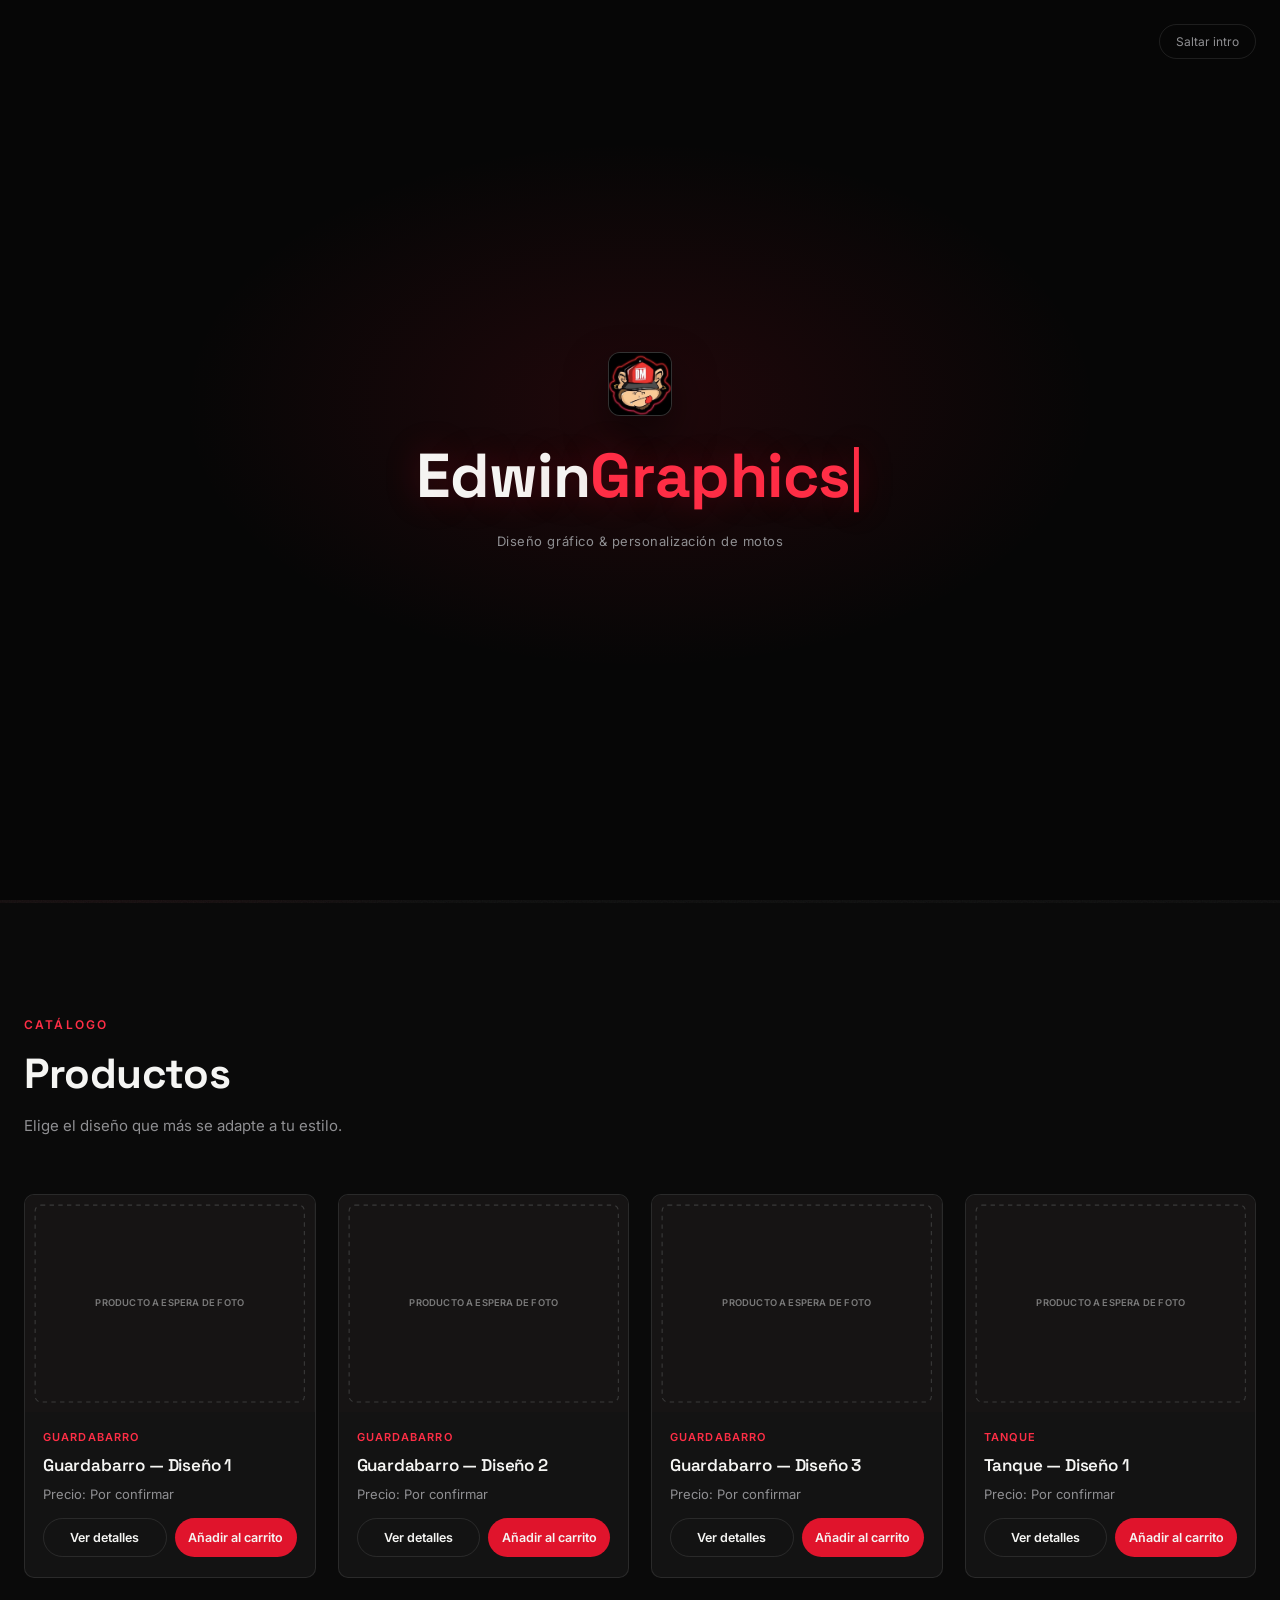
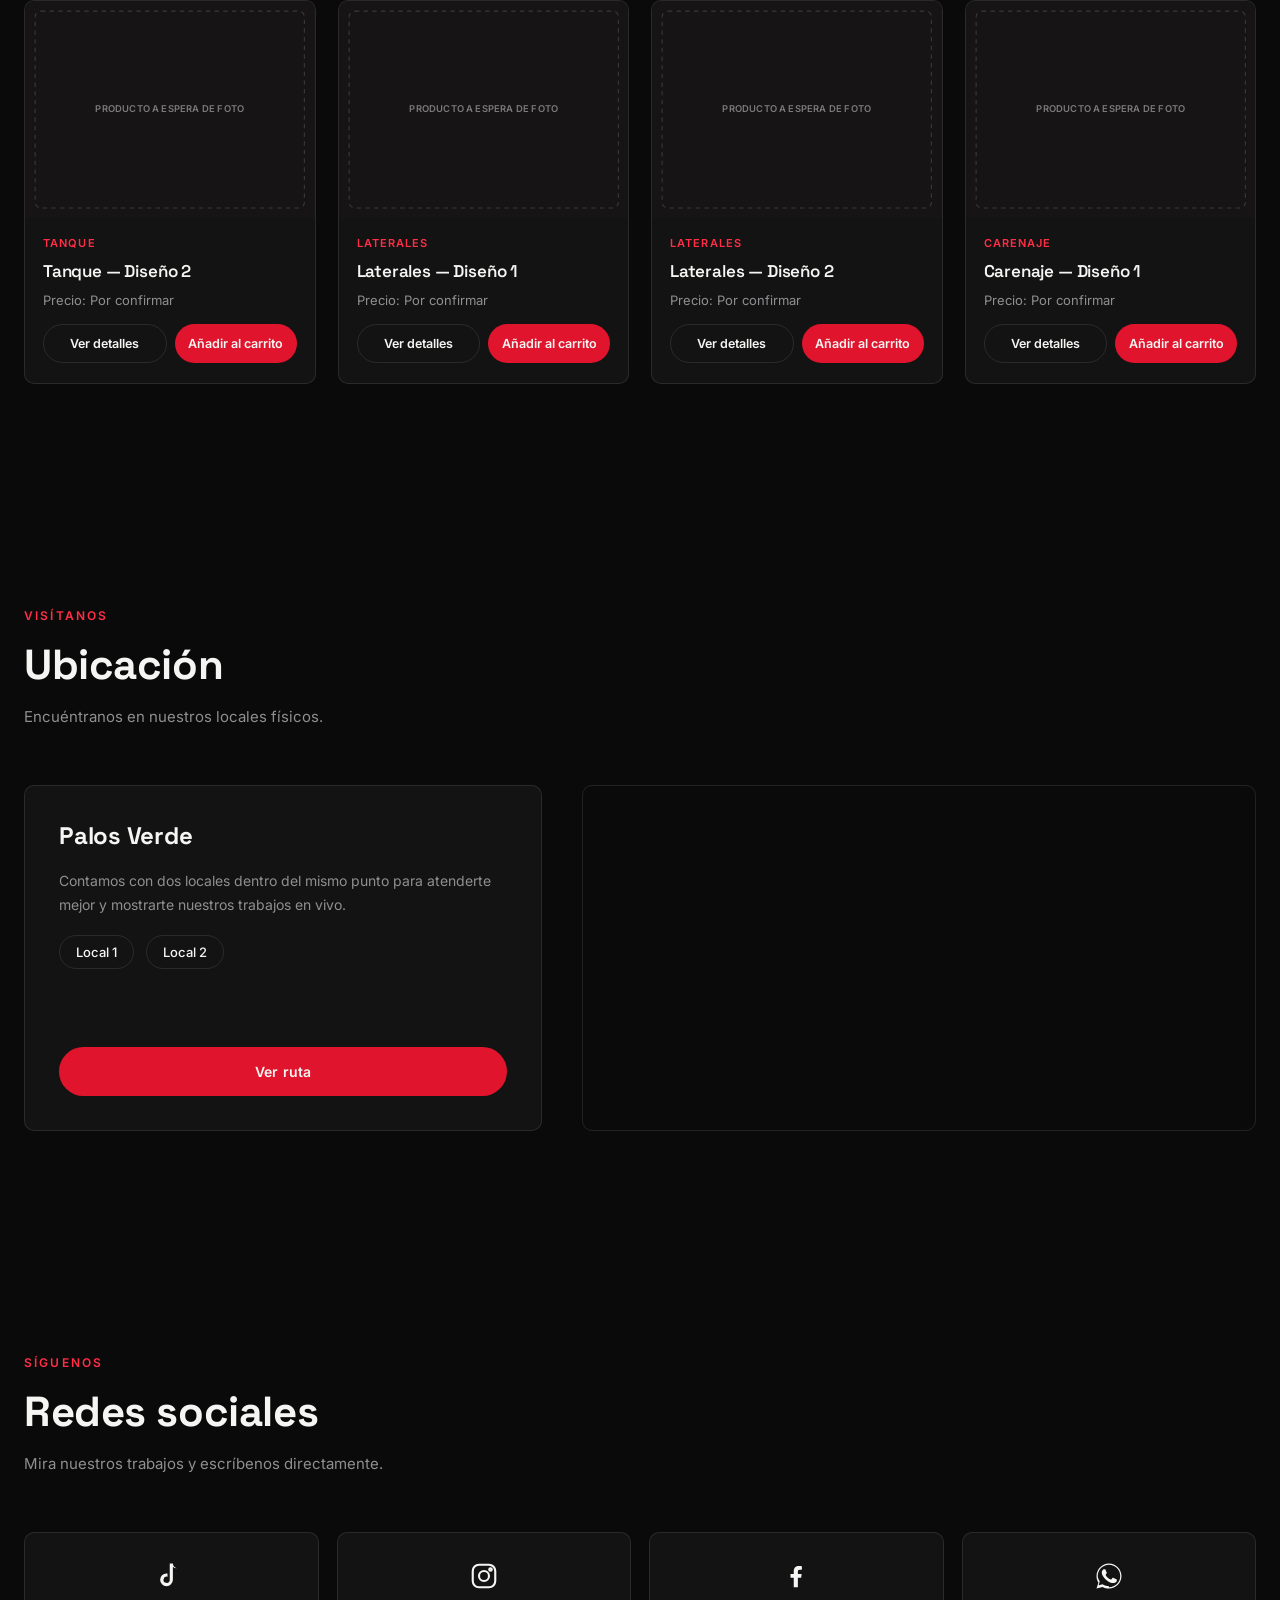
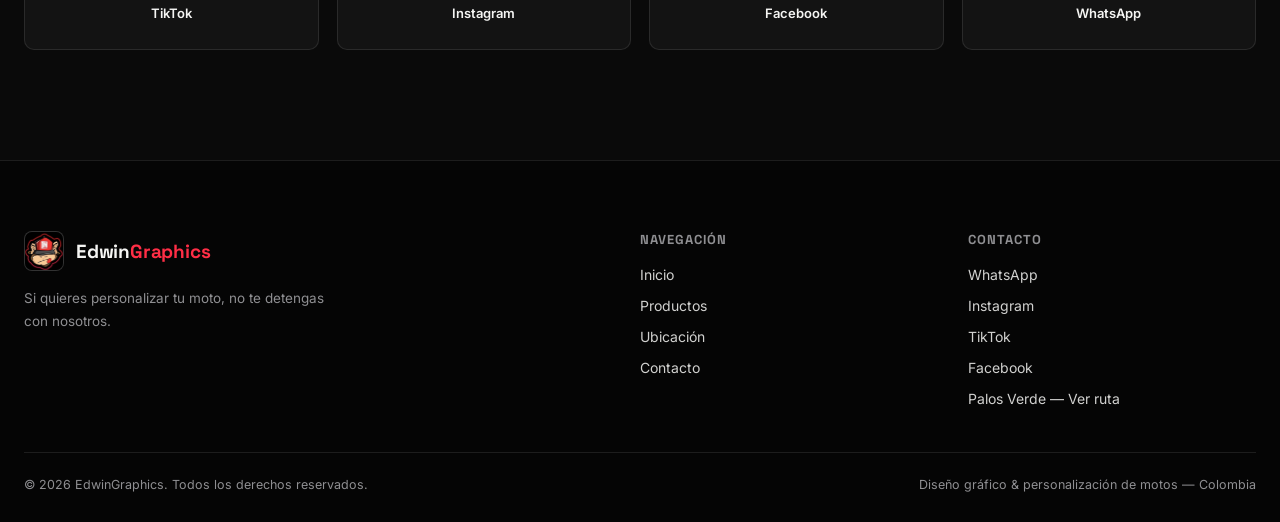
==== commit 3bb73ebb: "actualizacion" ====
--- a/EdwinGraphics_Intro_Fix2/edwinfinal.html
+++ b/EdwinGraphics_Intro_Fix2/edwinfinal.html
@@ -73,7 +73,7 @@
   flex-direction:column;
   cursor:pointer;
   opacity:1;visibility:visible;
-  transition:opacity .7s var(--ease), visibility 0s linear 0s;
+  transition:opacity .45s var(--ease), visibility 0s linear 0s;
 }
 .intro-screen::before{
   content:'';
@@ -83,7 +83,7 @@
 }
 .intro-screen.intro-hide{
   opacity:0;visibility:hidden;
-  transition:opacity .7s var(--ease), visibility 0s linear .7s;
+  transition:opacity .45s var(--ease), visibility 0s linear .45s;
 }
 .intro-center{position:relative;text-align:center;padding:0 24px;}
 .intro-logo{
@@ -98,7 +98,7 @@
   box-shadow:0 0 0 rgba(224,20,44,0);
 }
 .intro-logo.intro-logo-fall{
-  transition:transform .68s cubic-bezier(.55,0,.85,.35), opacity .15s linear;
+  transition:transform .5s cubic-bezier(.55,0,.85,.35), opacity .12s linear;
   transform:translateY(0) rotate(0deg);
   opacity:1;
   box-shadow:0 20px 40px rgba(0,0,0,0.5);
@@ -333,7 +333,8 @@
 }
 .hero-inner{position:relative;z-index:2;width:100%;}
 .hero-content{max-width:760px;}
-.hero-eyebrow{display:flex;align-items:center;gap:10px;margin-bottom:22px;}
+.hero-eyebrow{display:flex;align-items:center;gap:10px;margin-bottom:22px;opacity:0;transform:translateY(10px);transition:opacity .5s var(--ease), transform .5s var(--ease);}
+body.hero-ready .hero-eyebrow{opacity:1;transform:translateY(0);transition-delay:.55s;}
 .hero-eyebrow .dot{width:7px;height:7px;border-radius:50%;background:var(--red);box-shadow:0 0 12px var(--red);animation:pulse-dot 1.8s ease-in-out infinite;}
 @keyframes pulse-dot{0%,100%{opacity:1;}50%{opacity:.35;}}
 
@@ -352,12 +353,16 @@
   display:inline-block;
   background-image:linear-gradient(100deg, var(--red-2) 0%, var(--red) 45%, var(--white) 46%, var(--white) 100%);
   background-size:230% 100%;
-  background-position:100% 0;
+  background-position:180% 0;
+  filter:blur(6px);
+  opacity:0;
   -webkit-background-clip:text;
   background-clip:text;
   -webkit-text-fill-color:transparent;
-  animation:paint-sweep 1.4s var(--ease) .3s forwards;
-}
+  animation:paint-sweep 1.4s var(--ease) forwards;
+  animation-play-state:paused;
+}
+body.hero-ready .hero-wordmark .paint-word{animation-play-state:running;}
 @keyframes paint-sweep{
   0%{background-position:180% 0; filter:blur(6px); opacity:0;}
   35%{opacity:1;}
@@ -368,8 +373,10 @@
   right:-6px;top:-18px;
   width:64px;height:64px;
   opacity:0;
-  animation:spray-in .6s ease-out 1.1s forwards;
-}
+  animation:spray-in .6s ease-out .5s forwards;
+  animation-play-state:paused;
+}
+body.hero-ready .hero-wordmark .spray-mark{animation-play-state:running;}
 @keyframes spray-in{
   0%{opacity:0;transform:scale(0.4) rotate(-15deg);}
   60%{opacity:.9;}
@@ -383,7 +390,11 @@
   line-height:1.05;
   margin-bottom:18px;
   color:var(--white);
-}
+  opacity:0;
+  transform:translateY(18px);
+  transition:opacity .6s var(--ease), transform .6s var(--ease);
+}
+body.hero-ready .hero-title{opacity:1;transform:translateY(0);transition-delay:.75s;}
 .hero-title .accent{color:var(--red-2);}
 .hero-sub{
   font-size:clamp(15px,1.6vw,18px);
@@ -391,7 +402,11 @@
   max-width:520px;
   margin-bottom:14px;
   line-height:1.6;
-}
+  opacity:0;
+  transform:translateY(16px);
+  transition:opacity .6s var(--ease), transform .6s var(--ease);
+}
+body.hero-ready .hero-sub{opacity:1;transform:translateY(0);transition-delay:.88s;}
 .hero-motto{
   font-size:14px;
   color:var(--white);
@@ -402,8 +417,18 @@
   line-height:1.6;
   font-style:italic;
   opacity:.9;
-}
-.hero-actions{display:flex;flex-wrap:wrap;gap:14px;}
+  opacity:0;
+  transform:translateY(14px);
+  transition:opacity .6s var(--ease), transform .6s var(--ease);
+}
+body.hero-ready .hero-motto{opacity:.9;transform:translateY(0);transition-delay:1s;}
+.hero-actions{
+  display:flex;flex-wrap:wrap;gap:14px;
+  opacity:0;
+  transform:translateY(14px);
+  transition:opacity .55s var(--ease), transform .55s var(--ease);
+}
+body.hero-ready .hero-actions{opacity:1;transform:translateY(0);transition-delay:1.12s;}
 
 .btn{
   display:inline-flex;align-items:center;justify-content:center;gap:8px;
@@ -447,6 +472,16 @@
 .section-head{max-width:640px;margin-bottom:56px;}
 .section-title{font-size:clamp(28px,3.6vw,42px);margin-top:14px;}
 .section-desc{color:var(--gray);font-size:15px;margin-top:14px;line-height:1.6;}
+
+/* =============================================================
+   SCROLL REVEAL (progresivo, no instantáneo)
+   ============================================================= */
+.reveal{
+  opacity:0;
+  transform:translateY(26px);
+  transition:opacity .6s var(--ease), transform .6s var(--ease);
+}
+.reveal.in-view{opacity:1;transform:translateY(0);}
 
 /* =============================================================
    PRODUCTS
@@ -633,10 +668,16 @@
   z-index:970;
   display:flex;align-items:center;justify-content:center;
   padding:20px;
+  background:rgba(4,4,4,0);
   opacity:0;pointer-events:none;
-  transition:opacity .3s var(--ease);
-}
-.modal.open{opacity:1;pointer-events:auto;}
+  transition:opacity .35s var(--ease), background-color .35s var(--ease);
+}
+.modal.open{
+  opacity:1;pointer-events:auto;
+  background:rgba(4,4,4,0.72);
+  backdrop-filter:blur(6px);
+  -webkit-backdrop-filter:blur(6px);
+}
 .modal-card{
   background:var(--black-2);
   border:1px solid var(--line);
@@ -645,10 +686,11 @@
   max-height:88vh;overflow-y:auto;
   padding:0;
   position:relative;
-  transform:translateY(18px) scale(.98);
-  transition:transform .3s var(--ease);
-}
-.modal.open .modal-card{transform:translateY(0) scale(1);}
+  transform:translateY(36px) scale(.92);
+  opacity:0;
+  transition:transform .45s cubic-bezier(.16,.84,.44,1), opacity .35s var(--ease);
+}
+.modal.open .modal-card{transform:translateY(0) scale(1);opacity:1;}
 .modal-close{position:absolute;top:16px;right:16px;z-index:2;}
 .modal-media{aspect-ratio:16/10;background:var(--black-3);}
 .modal-media svg{width:100%;height:100%;}
@@ -664,7 +706,10 @@
   border:1px solid var(--line);
   overflow:hidden;
   position:relative;
-}
+  transform:translateY(50px) scale(.88);
+  box-shadow:0 40px 90px rgba(0,0,0,0.55);
+}
+#checkoutModal.open .checkout-card{transform:translateY(0) scale(1);}
 .checkout-card::before,.checkout-card::after{
   content:'';position:absolute;top:0;bottom:0;width:2px;
   background:linear-gradient(180deg, transparent, var(--red) 20%, var(--red-2) 50%, var(--red) 80%, transparent);
@@ -680,6 +725,20 @@
 .checkout-scroll{max-height:82vh;overflow-y:auto;}
 .checkout-body{padding:30px 30px 34px;}
 .checkout-body h3{font-size:22px;margin-bottom:6px;}
+
+/* entrada escalonada de los elementos del checkout */
+.pay-step{
+  opacity:0;
+  transform:translateY(16px);
+  transition:opacity .4s var(--ease), transform .4s var(--ease);
+}
+#checkoutModal.open .pay-step{opacity:1;transform:translateY(0);}
+#checkoutModal.open .pay-step.ps-1{transition-delay:.08s;}
+#checkoutModal.open .pay-step.ps-2{transition-delay:.15s;}
+#checkoutModal.open .pay-step.ps-3{transition-delay:.22s;}
+#checkoutModal.open .pay-step.ps-4{transition-delay:.29s;}
+#checkoutModal.open .pay-step.ps-5{transition-delay:.36s;}
+#checkoutModal.open .pay-step.ps-6{transition-delay:.43s;}
 .edwin-msg{
   background:var(--black-3);
   border:1px solid var(--line);
@@ -715,10 +774,22 @@
   text-align:center;
   cursor:pointer;
   font-size:12.5px;font-weight:600;
-  transition:border-color .2s var(--ease), background .2s var(--ease);
+  transition:border-color .2s var(--ease), background .2s var(--ease), transform .2s var(--ease), box-shadow .2s var(--ease);
 }
 .pay-method input{display:none;}
-.pay-method.active,.pay-method:has(input:checked){border-color:var(--red);background:rgba(224,20,44,0.08);color:var(--red-2);}
+.pay-method:hover,.pay-method:focus-within{
+  border-color:rgba(224,20,44,0.5);
+  transform:translateY(-2px);
+  box-shadow:0 8px 18px rgba(224,20,44,0.15);
+}
+.pay-method.active,.pay-method:has(input:checked){
+  border-color:var(--red);background:rgba(224,20,44,0.08);color:var(--red-2);
+  transform:translateY(-2px);
+  box-shadow:0 8px 20px rgba(224,20,44,0.25);
+}
+@media (hover:none){
+  .pay-method:active{border-color:var(--red);background:rgba(224,20,44,0.08);color:var(--red-2);}
+}
 
 .secure-box{
   display:flex;gap:12px;align-items:flex-start;
@@ -770,6 +841,32 @@
 .wa-float svg{width:26px;height:26px;}
 .wa-float:hover,.wa-float:focus-visible{transform:scale(1.08);box-shadow:0 14px 32px rgba(224,20,44,0.6);}
 @media (min-width:901px){.wa-float{display:none;}}
+
+/* Volver al inicio */
+.back-top{
+  position:fixed;bottom:22px;left:22px;z-index:600;
+  width:50px;height:50px;border-radius:50%;
+  background:var(--black-2);
+  border:1px solid var(--line);
+  display:flex;align-items:center;justify-content:center;
+  color:var(--white);
+  box-shadow:0 12px 26px rgba(0,0,0,0.45);
+  opacity:0;
+  transform:translateY(18px) scale(.82);
+  pointer-events:none;
+  transition:opacity .35s var(--ease), transform .35s var(--ease), border-color .2s var(--ease), background .2s var(--ease), box-shadow .2s var(--ease);
+}
+.back-top svg{width:20px;height:20px;}
+.back-top.show{opacity:1;transform:translateY(0) scale(1);pointer-events:auto;}
+.back-top:hover,.back-top:focus-visible{
+  border-color:var(--red);
+  background:var(--black-3);
+  transform:translateY(-4px) scale(1.06);
+  box-shadow:0 16px 32px rgba(224,20,44,0.3);
+}
+@media (hover:none){
+  .back-top:active{border-color:var(--red);background:var(--black-3);}
+}
 
 /* Toast */
 .toast{
@@ -918,7 +1015,7 @@
      ========================================================= -->
 <section class="section" id="productos">
   <div class="container">
-    <div class="section-head">
+    <div class="section-head reveal">
       <span class="eyebrow">Catálogo</span>
       <h2 class="section-title">Productos</h2>
       <p class="section-desc">Elige el diseño que más se adapte a tu estilo.</p>
@@ -932,13 +1029,13 @@
      ========================================================= -->
 <section class="section" id="ubicacion">
   <div class="container">
-    <div class="section-head">
+    <div class="section-head reveal">
       <span class="eyebrow">Visítanos</span>
       <h2 class="section-title">Ubicación</h2>
       <p class="section-desc">Encuéntranos en nuestros locales físicos.</p>
     </div>
     <div class="location-wrap">
-      <div class="location-info">
+      <div class="location-info reveal">
         <h3>Palos Verde</h3>
         <p>Contamos con dos locales dentro del mismo punto para atenderte mejor y mostrarte nuestros trabajos en vivo.</p>
         <div class="location-locales">
@@ -947,7 +1044,7 @@
         </div>
         <a href="https://maps.app.goo.gl/6gZzkRh1tiLtpwGb9" target="_blank" rel="noopener" class="btn btn-primary" style="margin-top:auto;">Ver ruta</a>
       </div>
-      <div class="map-frame">
+      <div class="map-frame reveal">
         <!-- GOOGLE_MAPS_EMBED_URL: reemplazar por el embed oficial con API Key cuando esté disponible -->
         <iframe
           src="https://www.google.com/maps?q=4.2630666,-73.5584399+(Palos+Verdes)&z=17&output=embed"
@@ -965,25 +1062,25 @@
      ========================================================= -->
 <section class="section" id="contacto">
   <div class="container">
-    <div class="section-head">
+    <div class="section-head reveal">
       <span class="eyebrow">Síguenos</span>
       <h2 class="section-title">Redes sociales</h2>
       <p class="section-desc">Mira nuestros trabajos y escríbenos directamente.</p>
     </div>
     <div class="social-grid">
-      <a class="social-card" href="https://www.tiktok.com/@edwincalcomanias?_r=1&_t=ZS-98seQZ9qe1c" target="_blank" rel="noopener" aria-label="TikTok de EdwinGraphics">
+      <a class="social-card reveal" href="https://www.tiktok.com/@edwincalcomanias?_r=1&_t=ZS-98seQZ9qe1c" target="_blank" rel="noopener" aria-label="TikTok de EdwinGraphics">
         <svg viewBox="0 0 24 24" fill="currentColor" aria-hidden="true"><path d="M16.6 5.8a4.3 4.3 0 0 1-3.1-1.3V15a5.1 5.1 0 1 1-5.1-5.1c.3 0 .5 0 .8.1v2.6a2.5 2.5 0 1 0 1.8 2.4V2h2.5a4.3 4.3 0 0 0 3.1 3.8z"/></svg>
         <span>TikTok</span>
       </a>
-      <a class="social-card" href="https://www.instagram.com/ediwngrapichs?igsh=MXQ1em9iNHNwOG83dw==" target="_blank" rel="noopener" aria-label="Instagram de EdwinGraphics">
+      <a class="social-card reveal" href="https://www.instagram.com/ediwngrapichs?igsh=MXQ1em9iNHNwOG83dw==" target="_blank" rel="noopener" aria-label="Instagram de EdwinGraphics">
         <svg viewBox="0 0 24 24" fill="none" stroke="currentColor" stroke-width="1.7" aria-hidden="true"><rect x="3" y="3" width="18" height="18" rx="5"/><circle cx="12" cy="12" r="4"/><circle cx="17.2" cy="6.8" r="1"/></svg>
         <span>Instagram</span>
       </a>
-      <a class="social-card" href="https://www.facebook.com/share/1Jp7fpSR3B/?mibextid=wwXIfr" target="_blank" rel="noopener" aria-label="Facebook de EdwinGraphics">
+      <a class="social-card reveal" href="https://www.facebook.com/share/1Jp7fpSR3B/?mibextid=wwXIfr" target="_blank" rel="noopener" aria-label="Facebook de EdwinGraphics">
         <svg viewBox="0 0 24 24" fill="currentColor" aria-hidden="true"><path d="M13.5 21v-7.6h2.6l.4-3h-3V8.4c0-.9.2-1.5 1.6-1.5h1.6V4.2C16.4 4.1 15.4 4 14.3 4c-2.4 0-4.1 1.5-4.1 4.1v2.3H7.6v3h2.6V21z"/></svg>
         <span>Facebook</span>
       </a>
-      <a class="social-card" href="https://wa.me/573222493522" target="_blank" rel="noopener" aria-label="WhatsApp de EdwinGraphics">
+      <a class="social-card reveal" href="https://wa.me/573222493522" target="_blank" rel="noopener" aria-label="WhatsApp de EdwinGraphics">
         <svg viewBox="0 0 24 24" fill="currentColor" aria-hidden="true"><path d="M17.5 14.4c-.3-.1-1.7-.8-2-1-.3-.1-.5-.1-.7.1-.2.3-.8 1-.9 1.1-.2.2-.3.2-.6.1-.3-.1-1.2-.4-2.3-1.4-.9-.8-1.4-1.7-1.6-2-.2-.3 0-.5.1-.6.1-.1.3-.3.4-.5.1-.1.2-.3.3-.4.1-.2 0-.4 0-.5-.1-.1-.7-1.6-.9-2.2-.2-.6-.5-.5-.7-.5h-.6c-.2 0-.5.1-.8.4-.3.3-1 1-1 2.4s1.1 2.8 1.2 3c.1.2 2.1 3.2 5.1 4.5.7.3 1.3.5 1.7.6.7.2 1.4.2 1.9.1.6-.1 1.7-.7 2-1.4.2-.7.2-1.2.2-1.4-.1-.1-.3-.2-.6-.3z"/><path d="M12 2C6.5 2 2 6.5 2 12c0 1.9.5 3.7 1.5 5.3L2 22l4.9-1.3c1.5.8 3.2 1.3 5.1 1.3 5.5 0 10-4.5 10-10S17.5 2 12 2zm0 18.1c-1.7 0-3.4-.5-4.8-1.3l-.3-.2-3.2.8.9-3.1-.2-.3C3.6 14.5 3 13.3 3 12c0-4.9 4-9 9-9s9 4 9 9-4 9-9 9z"/></svg>
         <span>WhatsApp</span>
       </a>
@@ -1085,12 +1182,12 @@
         <span class="eyebrow">Finalizar pedido</span>
         <h3>Checkout</h3>
 
-        <div class="edwin-msg">
+        <div class="edwin-msg pay-step ps-1">
           Hola, te habla Edwin. El diseño que escogiste está muy chimba, bro 😎. Ahora hagamos el pago desde tu forma de pago favorita para poder recibir tu diseño. No olvides poner tu dirección exacta para realizar el envío.
         </div>
 
         <form id="checkoutForm">
-          <div class="form-grid">
+          <div class="form-grid pay-step ps-2">
             <div class="field"><label for="fname">Nombre</label><input id="fname" name="fname" type="text" required></div>
             <div class="field"><label for="lname">Apellido</label><input id="lname" name="lname" type="text" required></div>
             <div class="field"><label for="phone">Teléfono</label><input id="phone" name="phone" type="tel" required></div>
@@ -1101,7 +1198,7 @@
             <div class="field full"><label for="notes">Indicaciones adicionales</label><textarea id="notes" name="notes"></textarea></div>
           </div>
 
-          <div style="margin-top:22px;">
+          <div class="pay-step ps-3" style="margin-top:22px;">
             <label style="font-size:12px;color:var(--gray);font-weight:500;">Método de pago</label>
             <div class="pay-methods">
               <label class="pay-method"><input type="radio" name="payment" value="PSE" required>PSE</label>
@@ -1110,14 +1207,14 @@
             </div>
           </div>
 
-          <div class="secure-box">
+          <div class="secure-box pay-step ps-4">
             <svg viewBox="0 0 24 24" fill="none" stroke="currentColor" stroke-width="1.8"><path d="M12 2l8 4v6c0 5-3.4 8.7-8 10-4.6-1.3-8-5-8-10V6z"/></svg>
             <span>Pago seguro: la pasarela real se conectará mediante Shopify. Por ahora tu pedido queda registrado como solicitud de compra / reserva. <span id="shopifyNotice"></span></span>
           </div>
 
-          <div class="order-summary" id="orderSummary"></div>
-
-          <button type="submit" class="btn btn-primary btn-block" style="margin-top:22px;">Confirmar y pagar</button>
+          <div class="order-summary pay-step ps-5" id="orderSummary"></div>
+
+          <button type="submit" class="btn btn-primary btn-block pay-step ps-6" style="margin-top:22px;">Confirmar y pagar</button>
         </form>
 
         <div id="checkoutConfirm" style="display:none;">
@@ -1137,6 +1234,11 @@
   <svg viewBox="0 0 24 24" fill="currentColor" aria-hidden="true"><path d="M17.5 14.4c-.3-.1-1.7-.8-2-1-.3-.1-.5-.1-.7.1-.2.3-.8 1-.9 1.1-.2.2-.3.2-.6.1-.3-.1-1.2-.4-2.3-1.4-.9-.8-1.4-1.7-1.6-2-.2-.3 0-.5.1-.6.1-.1.3-.3.4-.5.1-.1.2-.3.3-.4.1-.2 0-.4 0-.5-.1-.1-.7-1.6-.9-2.2-.2-.6-.5-.5-.7-.5h-.6c-.2 0-.5.1-.8.4-.3.3-1 1-1 2.4s1.1 2.8 1.2 3c.1.2 2.1 3.2 5.1 4.5.7.3 1.3.5 1.7.6.7.2 1.4.2 1.9.1.6-.1 1.7-.7 2-1.4.2-.7.2-1.2.2-1.4-.1-.1-.3-.2-.6-.3z"/><path d="M12 2C6.5 2 2 6.5 2 12c0 1.9.5 3.7 1.5 5.3L2 22l4.9-1.3c1.5.8 3.2 1.3 5.1 1.3 5.5 0 10-4.5 10-10S17.5 2 12 2zm0 18.1c-1.7 0-3.4-.5-4.8-1.3l-.3-.2-3.2.8.9-3.1-.2-.3C3.6 14.5 3 13.3 3 12c0-4.9 4-9 9-9s9 4 9 9-4 9-9 9z"/></svg>
 </a>
 
+<!-- Volver al inicio -->
+<button class="back-top" id="backTopBtn" aria-label="Volver al inicio">
+  <svg viewBox="0 0 24 24" fill="none" stroke="currentColor" stroke-width="2" aria-hidden="true"><path d="M12 19V5M5 12l7-7 7 7"/></svg>
+</button>
+
 <div class="toast" id="toast">
   <svg viewBox="0 0 24 24" fill="none" stroke="currentColor" stroke-width="2"><path d="M20 6L9 17l-5-5"/></svg>
   <span id="toastText">Añadido al carrito</span>
@@ -1158,6 +1260,10 @@
   let audioCtx = null;
   let started = false;
   let finished = false;
+  let timers = [];
+
+  function schedule(fn, ms){ const id = setTimeout(fn, ms); timers.push(id); return id; }
+  function clearTimers(){ timers.forEach(clearTimeout); timers = []; }
 
   function getCtx(){
     if(!audioCtx){
@@ -1239,18 +1345,50 @@
     noise.start(t);
   }
 
+  /* pieza suelta reincorporándose */
+  function playSnap(){
+    const ctx = getCtx();
+    if(!ctx) return;
+    const t = ctx.currentTime;
+    const osc = ctx.createOscillator();
+    osc.type = 'triangle';
+    osc.frequency.setValueAtTime(520 + Math.random()*260, t);
+    const gain = ctx.createGain();
+    gain.gain.setValueAtTime(0.0001, t);
+    gain.gain.exponentialRampToValueAtTime(0.1, t+0.008);
+    gain.gain.exponentialRampToValueAtTime(0.0001, t+0.09);
+    osc.connect(gain).connect(ctx.destination);
+    osc.start(t); osc.stop(t+0.1);
+  }
+
   function closeIntro(){
     if(finished) return;
     finished = true;
+    clearTimers();
     document.body.style.overflow = '';
+    document.body.classList.add('hero-ready');
     screenEl.classList.add('intro-hide');
-    setTimeout(()=>{ screenEl.style.display='none'; }, 750);
+    schedule(()=>{ screenEl.style.display='none'; }, 480);
   }
 
-  /* logo cae desde arriba y "rompe" las letras al aterrizar */
+  /* letras: vuelven a su lugar rápido, pieza por pieza */
+  function regenerateLetters(letters){
+    letters.forEach((span, i)=>{
+      schedule(()=>{
+        span.style.transition = 'transform .6s cubic-bezier(.34,1.56,.64,1), opacity .45s ease-out';
+        span.style.transform = 'translate(0,0) rotate(0deg)';
+        span.style.opacity = '1';
+        if(!reducedMotion) playSnap();
+      }, i * (reducedMotion ? 4 : 95));
+    });
+    const totalTime = letters.length * (reducedMotion ? 4 : 95) + 600;
+    schedule(closeIntro, reducedMotion ? 120 : totalTime + 400);
+  }
+
+  /* logo cae desde arriba y "rompe" las letras al aterrizar, luego se regeneran */
   function dropLogoAndBreak(){
     const logo = document.getElementById('introLogo');
-    if(!logo){ setTimeout(closeIntro, 900); return; }
+    if(!logo){ schedule(closeIntro, 400); return; }
 
     logo.classList.add('intro-logo-fall');
 
@@ -1258,29 +1396,29 @@
       logo.classList.add('intro-logo-impact');
       playImpact();
       screenEl.classList.add('intro-shake');
-      setTimeout(()=>screenEl.classList.remove('intro-shake'), 340);
+      schedule(()=>screenEl.classList.remove('intro-shake'), 340);
 
       cursor.classList.add('intro-cursor-hide');
-      const letters = typeText.querySelectorAll('.intro-letter');
+      const letters = Array.from(typeText.querySelectorAll('.intro-letter'));
       letters.forEach(span=>{
-        const dx = (Math.random()*2-1)*220;
-        const dy = 120 + Math.random()*260;
-        const rot = (Math.random()*2-1)*260;
-        span.style.transition = `transform .65s cubic-bezier(.3,.6,.4,1), opacity .55s ease-in`;
+        const dx = (Math.random()*2-1)*70;
+        const dy = 220 + Math.random()*260;
+        const rot = (Math.random()*2-1)*160;
+        span.style.transition = `transform .95s cubic-bezier(.55,0,.85,.4), opacity .8s ease-in`;
         span.style.transform = `translate(${dx}px, ${dy}px) rotate(${rot}deg)`;
         span.style.opacity = '0';
       });
 
-      setTimeout(closeIntro, reducedMotion ? 150 : 750);
+      schedule(()=>regenerateLetters(letters), reducedMotion ? 60 : 820);
     };
 
     if(reducedMotion){ land(); }
-    else{ setTimeout(land, 700); }
+    else{ schedule(land, 480); }
   }
 
   function typeWord(){
     let i = 0;
-    const delay = reducedMotion ? 10 : 130;
+    const delay = reducedMotion ? 8 : 95;
     const step = ()=>{
       if(i < WORD.length){
         const span = document.createElement('span');
@@ -1289,11 +1427,11 @@
         typeText.appendChild(span);
         playKeySound();
         i++;
-        setTimeout(step, delay + Math.random()*60);
+        schedule(step, delay + Math.random()*45);
       } else {
         playBell();
         tagline.classList.add('intro-show');
-        setTimeout(dropLogoAndBreak, reducedMotion ? 150 : 850);
+        schedule(dropLogoAndBreak, reducedMotion ? 100 : 420);
       }
     };
     step();
@@ -1311,12 +1449,12 @@
   skipBtn.addEventListener('click', (e)=>{ e.stopPropagation(); closeIntro(); });
 
   /* arranca sola, sin esperar clic ni tecla */
-  window.addEventListener('DOMContentLoaded', ()=>setTimeout(startIntro, 350));
+  window.addEventListener('DOMContentLoaded', ()=>schedule(startIntro, 300));
   /* algunos navegadores permiten habilitar el audio en la primera interacción del usuario */
   ['click','keydown','touchstart'].forEach(ev=>{
     window.addEventListener(ev, ()=>{ const c=getCtx(); if(c && c.state==='suspended') c.resume(); }, {once:true, passive:true});
   });
-  if(document.readyState !== 'loading') setTimeout(startIntro, 350);
+  if(document.readyState !== 'loading') schedule(startIntro, 300);
 })();
 
 /* =============================================================
@@ -1360,7 +1498,7 @@
 const productsGrid = document.getElementById('productsGrid');
 PRODUCTS.forEach(p=>{
   const card = document.createElement('article');
-  card.className = 'product-card';
+  card.className = 'product-card reveal';
   card.innerHTML = `
     <div class="product-media">${productSVG(p,false)}</div>
     <div class="product-body">
@@ -1604,6 +1742,61 @@
 });
 
 /* =============================================================
+   SCROLL REVEAL — animaciones progresivas al hacer scroll
+   ============================================================= */
+(function(){
+  const prefersReduced = window.matchMedia('(prefers-reduced-motion: reduce)').matches;
+  const revealEls = Array.from(document.querySelectorAll('.reveal'));
+  if(revealEls.length === 0) return;
+
+  /* escalonado por grupo (mismo contenedor padre) */
+  const groups = new Map();
+  revealEls.forEach(el=>{
+    const parent = el.parentElement;
+    if(!groups.has(parent)) groups.set(parent, []);
+    groups.get(parent).push(el);
+  });
+  groups.forEach(list=>{
+    list.forEach((el,i)=>{ el.style.transitionDelay = `${Math.min(i,8)*70}ms`; });
+  });
+
+  if(prefersReduced){
+    revealEls.forEach(el=>el.classList.add('in-view'));
+    return;
+  }
+
+  const io = new IntersectionObserver((entries)=>{
+    entries.forEach(entry=>{
+      if(entry.isIntersecting){
+        entry.target.classList.add('in-view');
+        io.unobserve(entry.target);
+      }
+    });
+  }, {threshold:0.15, rootMargin:'0px 0px -60px 0px'});
+
+  revealEls.forEach(el=>io.observe(el));
+})();
+
+/* =============================================================
+   VOLVER AL INICIO
+   ============================================================= */
+(function(){
+  const btn = document.getElementById('backTopBtn');
+  const prefersReduced = window.matchMedia('(prefers-reduced-motion: reduce)').matches;
+  if(!btn) return;
+
+  function toggle(){
+    btn.classList.toggle('show', window.scrollY > window.innerHeight * 0.85);
+  }
+  window.addEventListener('scroll', toggle, {passive:true});
+  toggle();
+
+  btn.addEventListener('click', ()=>{
+    window.scrollTo({top:0, behavior: prefersReduced ? 'auto' : 'smooth'});
+  });
+})();
+
+/* =============================================================
    FONDO ANIMADO — canvas de líneas / partículas reactivas
    ============================================================= */
 (function(){
@@ -1691,8 +1884,21 @@
       }
     });
 
-    if(!reducedMotion){ requestAnimationFrame(draw); }
+    if(!reducedMotion && isVisible){ rafId = requestAnimationFrame(draw); }
+    else{ rafId = null; }
   }
+
+  /* pausa el render cuando el hero no está en pantalla: mejor rendimiento en el resto de la página */
+  let isVisible = true;
+  let rafId = null;
+  if('IntersectionObserver' in window){
+    const heroObserver = new IntersectionObserver(([entry])=>{
+      isVisible = entry.isIntersecting;
+      if(isVisible && !reducedMotion && !rafId){ rafId = requestAnimationFrame(draw); }
+    }, {threshold:0});
+    heroObserver.observe(hero);
+  }
+
   draw();
 })();
 </script>
